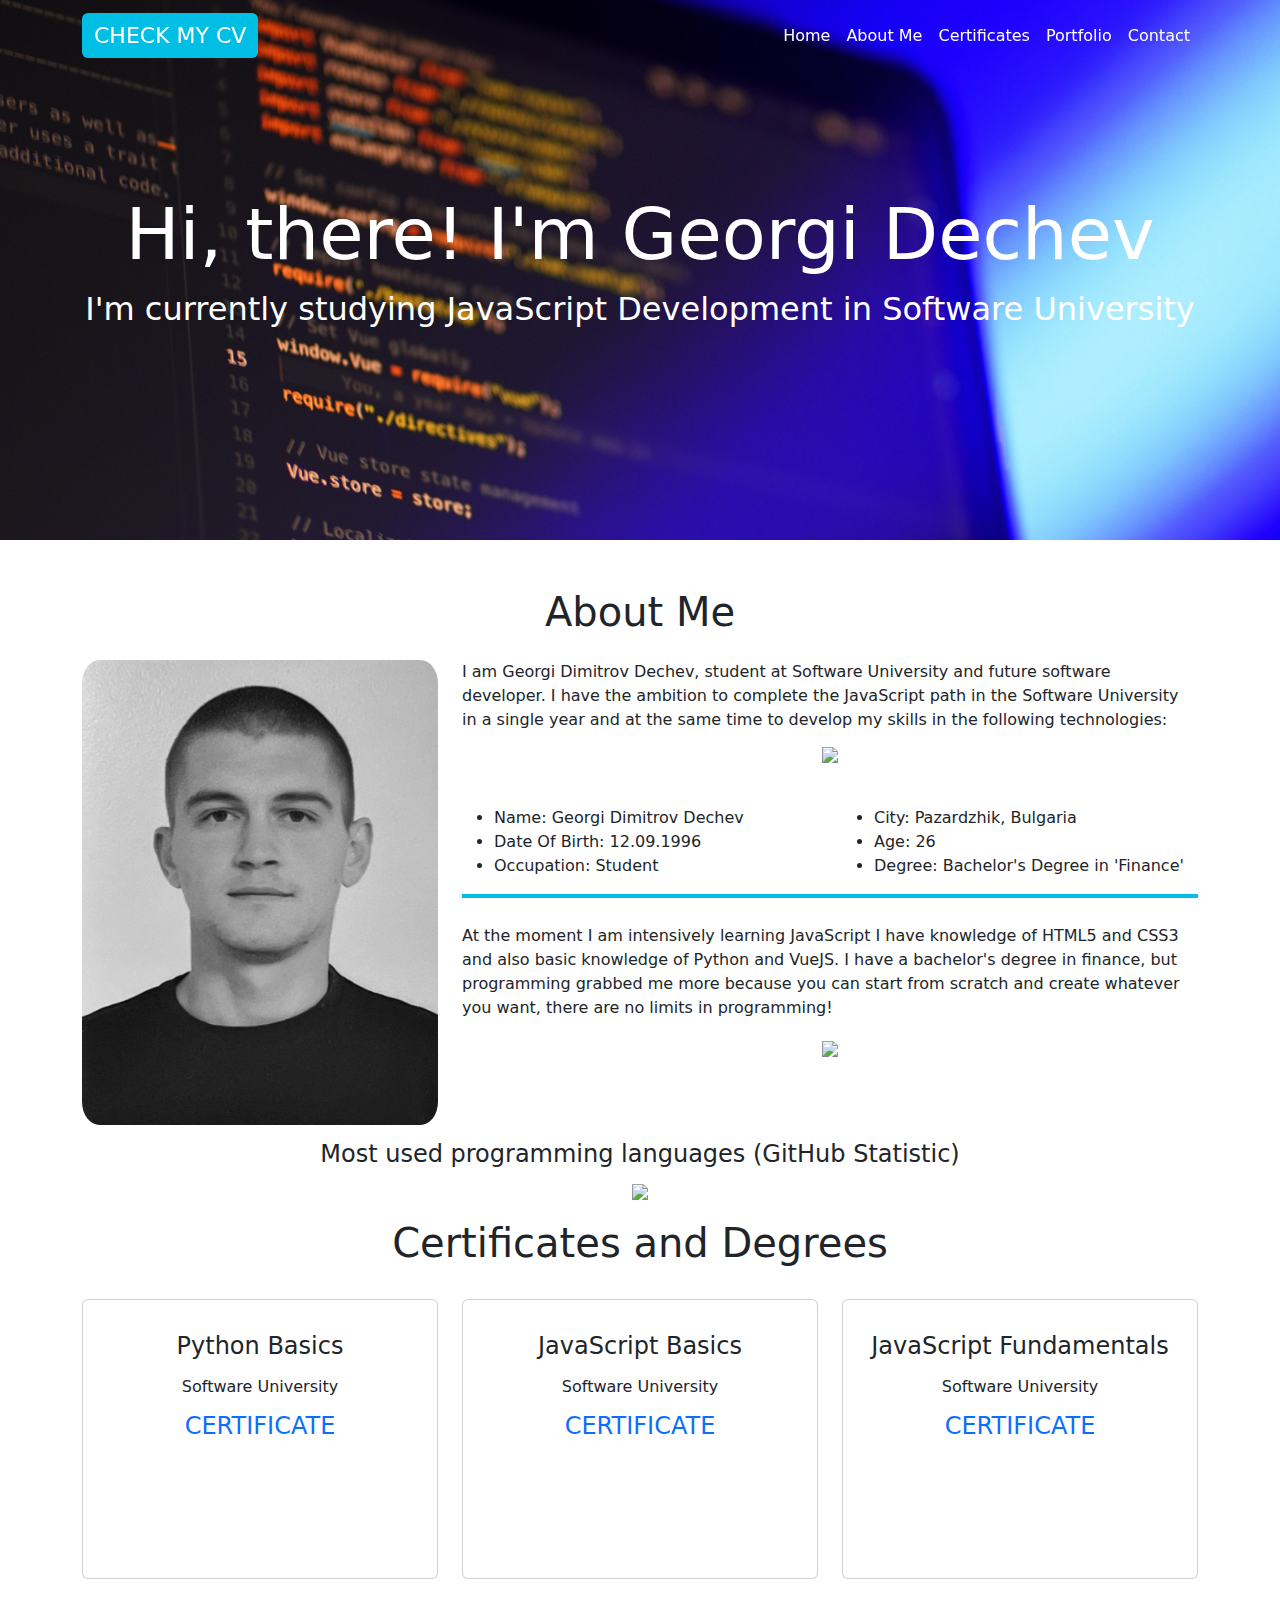
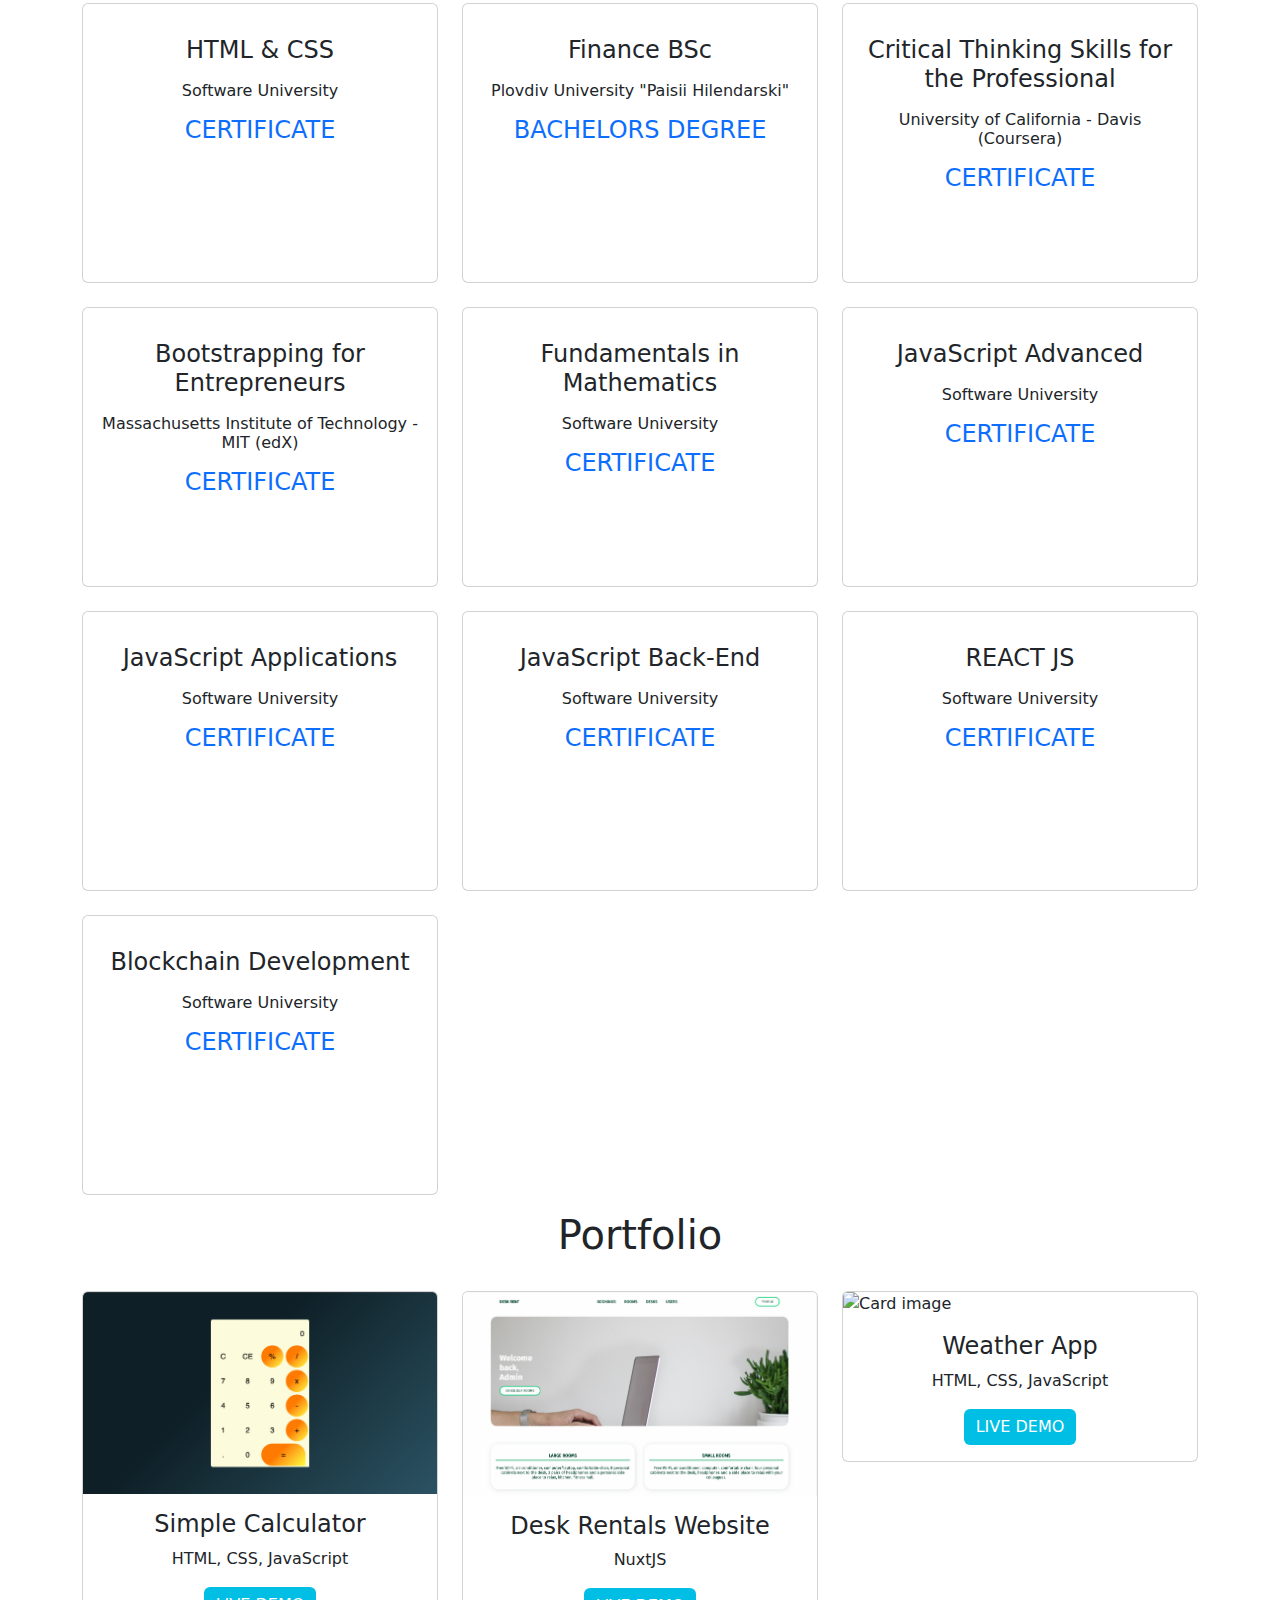
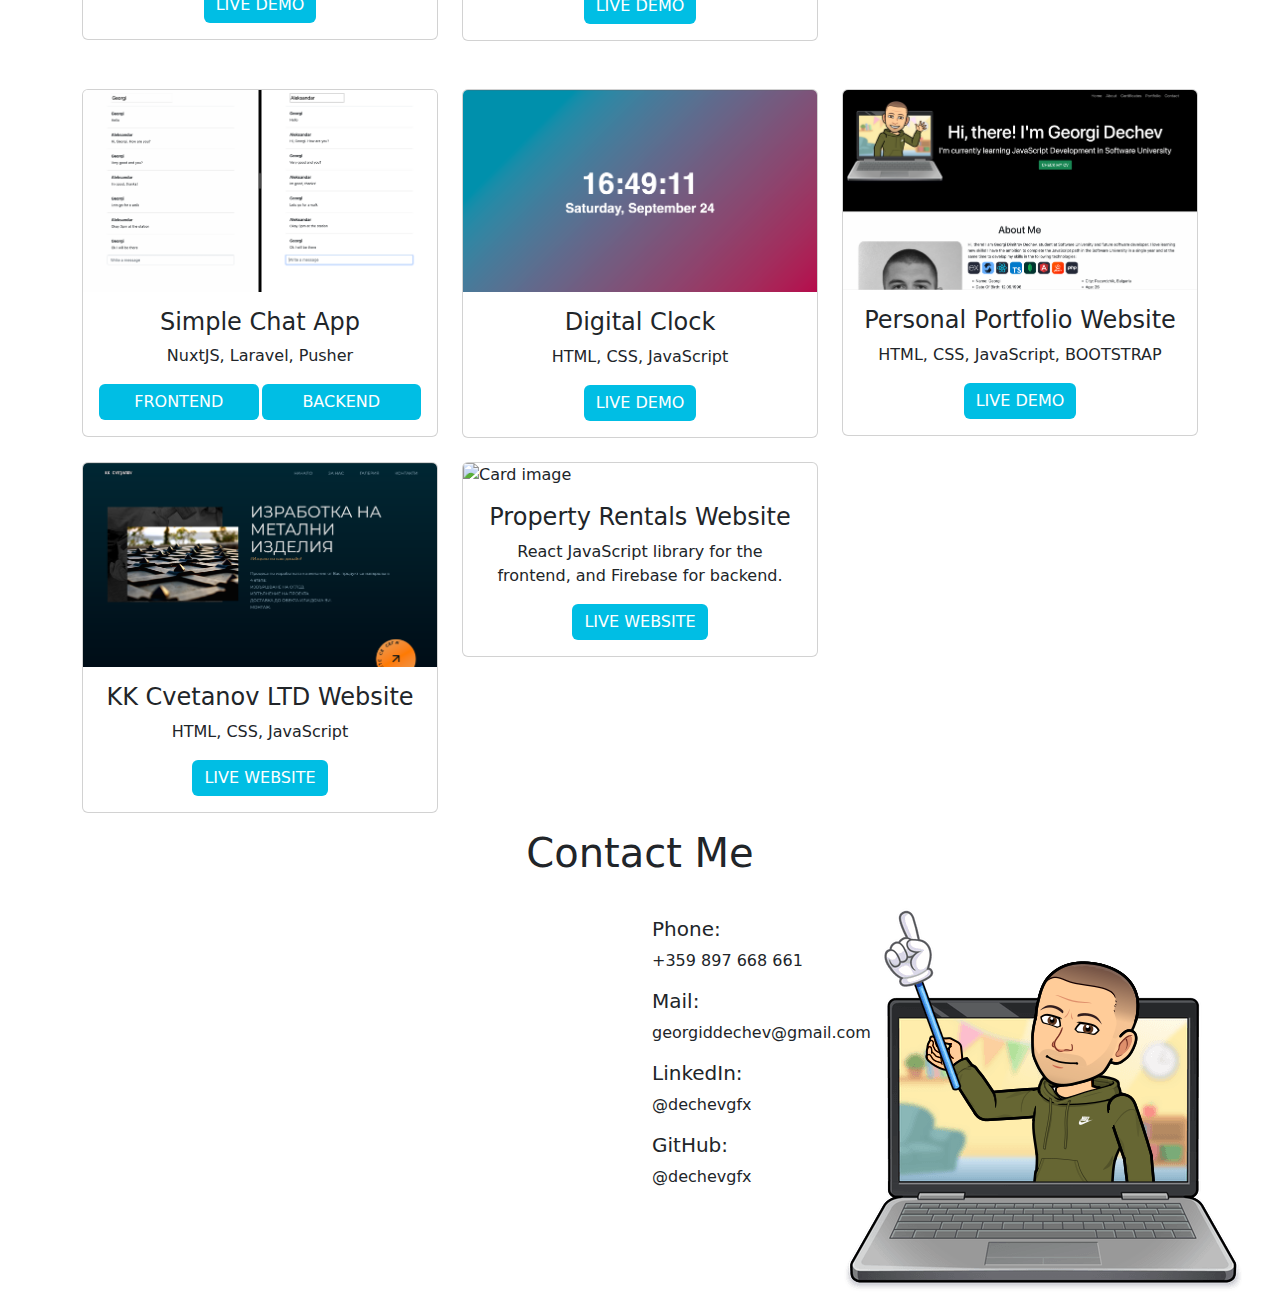
==== index.html @ 854077be "update" ====
<!DOCTYPE html>
<html lang="en">

<head>
    <title>Portfolio Website-Georgi Dechev</title>
    <meta charset="utf-8">
    <meta name="viewport" content="width=device-width, initial-scale=1">
    <!-- linking css file -->
    <link rel="stylesheet" href="style.css">
    <!-- bootstrap CDN -->
    <link href="https://cdn.jsdelivr.net/npm/bootstrap@5.1.3/dist/css/bootstrap.min.css" rel="stylesheet">
    <script src="https://cdn.jsdelivr.net/npm/bootstrap@5.1.3/dist/js/bootstrap.bundle.min.js"></script>
    <!-- font awesome -->
    <script src="https://kit.fontawesome.com/31149d48b0.js" crossorigin="anonymous"></script>
    <link rel="preconnect" href="https://fonts.googleapis.com">
    <link rel="preconnect" href="https://fonts.gstatic.com" crossorigin>
    <link
        href="https://fonts.googleapis.com/css2?family=Fira+Sans:ital,wght@0,100;0,200;0,300;0,400;0,500;0,600;0,700;1,100;1,200;1,300;1,400;1,500;1,600&display=swap"
        rel="stylesheet">
</head>

<body>
    <!-- navbar -->
    <nav class="navbar navbar-expand-lg fixed-top navbar-dark black navbarScroll">
        <div class="container">
            <a class="navbar-brand" href="./resume/index.html">
                <button class="btn btn-success">
                    <div class="unset-white cv-btn"> CHECK MY CV </div>
                </button>

            </a>
            <button class="navbar-toggler" type="button" data-bs-toggle="collapse"
                data-bs-target="#navbarSupportedContent" aria-controls="navbarSupportedContent" aria-expanded="false"
                aria-label="Toggle navigation">
                <span class="navbar-toggler-icon"></span>
            </button>
            <div class="collapse navbar-collapse" id="navbarSupportedContent">
                <ul class="navbar-nav ms-auto ">
                    <li class="nav-item">

                    </li>
                    <li class="nav-item active">
                        <a class="nav-link" href="#home">Home</a>
                    </li>
                    <li class="nav-item">
                        <a class="nav-link" href="#about">About Me</a>
                    </li>
                    <li class="nav-item">
                        <a class="nav-link" href="#certificates">Certificates</a>
                    </li>
                    <li class="nav-item">
                        <a class="nav-link" href="#portfolio">Portfolio</a>
                    </li>
                    <li class="nav-item">
                        <a class="nav-link" href="#contact">Contact</a>
                    </li>
                </ul>

            </div>
        </div>
    </nav>
    <!-- main banner -->
    <!-- https://europa.eu/europass/eportfolio/api/eprofile/shared-profile/2783ec2b-45a4-436e-8266-ad82834b2430?view=html -->

    <section class="bgimage" id="home">
        <div class="container-fluid">
            <div class="row">
                <div class="col-lg-12 col-md-12 col-sm-12 col-xs-12 hero-text">
                    <h2 class="hero_title">Hi, there! I'm Georgi Dechev</h2>
                    <p class="hero_desc"> I'm currently studying JavaScript Development in Software University</p>
                    <!-- <a href="./resume/index.html">
                        <button class="btn btn-success">
                            <div class="unset-white cv-btn"> CV </div>
                        </button>

                    </a> -->

                </div>
            </div>
            <!-- <img class="hide-emojis" src="./images/emoji/IMG_0253.PNG" alt=""> -->
        </div>
    </section>

    <!-- about section-->
    <section id="about">
        <div class="container mt-4 pt-4">
            <h1 class="text-center">About Me</h1>
            <div class="row mt-4">
                <div class="col-lg-4">
                    <img src="images/about.jpeg" class="imageAboutPage" alt="">
                </div>

                <div class="col-lg-8">
                    <p style="margin-bottom:10px">I am Georgi Dimitrov Dechev, student at Software University and future
                        software developer.
                        I have the ambition to complete the JavaScript path in the Software University in a single year
                        and at the same time to develop my skills in the following technologies:
                    </p>
                    <div class="text-center">
                        <img
                            src="https://skills.thijs.gg/icons?i=expressjs,solidity,react,typescript,mongodb,angular,jquery,php">
                    </div>
                    <br>
                    <div class="row mt-3">
                        <div class="col-md-6">
                            <ul>
                                <li>Name: Georgi Dimitrov Dechev</li>
                                <li>Date Of Birth: 12.09.1996</li>
                                <li>Occupation: Student</li>

                            </ul>
                        </div>
                        <div class="col-md-6">
                            <ul>
                                <li>City: Pazardzhik, Bulgaria</li>
                                <li>Age: 26</li>
                                <li>Degree: Bachelor's Degree in 'Finance'</li>

                            </ul>
                        </div>
                    </div>
                    <div class="my-per-line"></div>
                    <div class="row mt-3">
                        <p style="margin-top:10px"> At the moment I am intensively learning JavaScript I have knowledge
                            of HTML5 and CSS3 and also basic knowledge of Python and VueJS. I have a bachelor's degree
                            in finance, but programming grabbed me more because you can start from scratch and create
                            whatever you want, there are no limits in programming!</p>

                    </div>
                    <div class="text-center">
                        <img src="https://skills.thijs.gg/icons?i=js,nodejs,html,css,bootstrap,vue,python,laravel">
                    </div>
                </div>
            </div>
            <div class="container">
                <h4 class="text-center">Most used programming languages (GitHub Statistic)</h4>
                <p style="text-align:center; margin-top:10px"><img width=100%
                        src="https://github-readme-stats.vercel.app/api/top-langs/?username=dechevgfx&layout=compact&hide_title=true">
                </p>
            </div>
    </section>





    <!-- certificate section-->
    <section id="certificates">
        <div class="container">
            <h1 class="text-center">Certificates and Degrees</h1>
            <div class="row">
                <div class="col-lg-4 mt-4">
                    <div class="card certificateText">
                        <div class="card-body">
                            <i class='far certificateIcon fa-check-circle'></i>
                            <h4 class="card-title mt-3">Python Basics</h4>
                            <h6 class="card-title mt-3">Software University</h6>
                            <h4 class="card-title mt-3"><a class="unset"
                                    href="https://softuni.bg/Certificates/Details/131212/a431ae73">CERTIFICATE</a></h4>

                        </div>
                    </div>
                </div>

                <div class="col-lg-4 mt-4">
                    <div class="card certificateText">
                        <div class="card-body">
                            <i class='far certificateIcon fa-check-circle'></i>
                            <h4 class="card-title mt-3">JavaScript Basics</h4>
                            <h6 class="card-title mt-3">Software University</h6>
                            <h4 class="card-title mt-3"><a class="unset"
                                    href="https://softuni.bg/certificates/details/128312/77fa4e37">CERTIFICATE</a></h4>
                        </div>
                    </div>
                </div>
                <div class="col-lg-4 mt-4">
                    <div class="card certificateText">
                        <div class="card-body">
                            <i class='far certificateIcon fa-check-circle'></i>
                            <h4 class="card-title mt-3">JavaScript Fundamentals</h4>
                            <h6 class="card-title mt-3">Software University</h6>
                            <h4 class="card-title mt-3"><a class="unset"
                                    href="https://softuni.bg/Certificates/Details/139051/2edbc944">CERTIFICATE</a></h4>

                        </div>
                    </div>
                </div>
            </div>

            <div class="row">
                <div class="col-lg-4 mt-4">
                    <div class="card certificateText">
                        <div class="card-body">
                            <i class='far certificateIcon fa-check-circle'></i>
                            <h4 class="card-title mt-3">HTML & CSS</h4>
                            <h6 class="card-title mt-3">Software University</h6>
                            <h4 class="card-title mt-3"><a class="unset"
                                    href="https://softuni.bg/Certificates/Details/136938/f1ca766a">CERTIFICATE</a></h4>


                        </div>
                    </div>
                </div>

                <div class="col-lg-4 mt-4">
                    <div class="card certificateText">
                        <div class="card-body">
                            <i class='far certificateIcon fa-check-circle'></i>
                            <h4 class="card-title mt-3">Finance BSc</h4>
                            <h6 class="card-title mt-3">Plovdiv University "Paisii Hilendarski"</h6>
                            <h4 class="card-title mt-3"><a class="unset"
                                    href="https://drive.google.com/drive/folders/1bSbZsT4e6mpmyDMeB6Xe-4Kt0m3itne5?usp=sharing">BACHELORS
                                    DEGREE</a></h4>

                        </div>
                    </div>
                </div>
                <div class="col-lg-4 mt-4">
                    <div class="card certificateText">
                        <div class="card-body">
                            <i class="far certificateIcon fa-check-circle"></i>
                            <h4 class="card-title mt-3">Critical Thinking Skills for the Professional</h4>
                            <h6 class="card-title mt-3">University of California - Davis (Coursera)</h6>
                            <h4 class="card-title mt-3"><a class="unset"
                                    href="https://www.coursera.org/account/accomplishments/verify/2MKY9538DTH8">CERTIFICATE</a>
                            </h4>

                        </div>
                    </div>
                </div>
            </div>
            <div class="row">
                <div class="col-lg-4 mt-4">
                    <div class="card certificateText">
                        <div class="card-body">
                            <i class="far certificateIcon fa-check-circle"></i>
                            <h4 class="card-title mt-3">Bootstrapping for Entrepreneurs</h4>
                            <h6 class="card-title mt-3">Massachusetts Institute of Technology - MIT (edX)</h6>
                            <h4 class="card-title mt-3"><a class="unset"
                                    href="https://courses.edx.org/certificates/3f2779e651e84febb37b02164aaf85bc">CERTIFICATE</a>
                            </h4>

                        </div>
                    </div>
                </div>
                <div class="col-lg-4 mt-4">
                    <div class="card certificateText">
                        <div class="card-body">
                            <i class="far certificateIcon fa-check-circle"></i>
                            <h4 class="card-title mt-3">Fundamentals in Mathematics</h4>
                            <h6 class="card-title mt-3">Software University</h6>
                            <h4 class="card-title mt-3"><a class="unset"
                                    href="https://softuni.bg/Certificates/Details/135848/4fbf21b9">CERTIFICATE</a></h4>

                        </div>
                    </div>
                </div>
                <div class="col-lg-4 mt-4">
                    <div class="card certificateText">
                        <div class="card-body">
                            <i class="far certificateIcon fa-check-circle"></i>

                            <h4 class="card-title mt-3">JavaScript Advanced</h4>
                            <h6 class="card-title mt-3">Software University</h6>
                            <h4 class="card-title mt-3"><a class="unset" href="https://softuni.bg/Certificates/Details/145420/a915ea5f">CERTIFICATE</a></h4>

                        </div>
                    </div>
                </div>
                <div class="col-lg-4 mt-4">
                    <div class="card certificateText">
                        <div class="card-body">
                            <i class="far certificateIcon fa-check-circle"></i>

                            <h4 class="card-title mt-3">JavaScript Applications</h4>
                            <h6 class="card-title mt-3">Software University</h6>
                            <h4 class="card-title mt-3"><a class="unset" href="https://softuni.bg/Certificates/Details/149824/6469df06">CERTIFICATE</a></h4>

                        </div>
                    </div>
                </div>
                
                <div class="col-lg-4 mt-4">
                    <div class="card certificateText">
                        <div class="card-body">
                            <i class="far certificateIcon fa-check-circle"></i>

                            <h4 class="card-title mt-3">JavaScript Back-End</h4>
                            <h6 class="card-title mt-3">Software University</h6>
                            <h4 class="card-title mt-3"><a class="unset" href="https://softuni.bg/certificates/details/162805/d7141e4a">CERTIFICATE</a></h4>

                        </div>
                    </div>
                </div>
                
                <div class="col-lg-4 mt-4">
                    <div class="card certificateText">
                        <div class="card-body">
                            <i class="far certificateIcon fa-check-circle"></i>

                            <h4 class="card-title mt-3">REACT JS</h4>
                            <h6 class="card-title mt-3">Software University</h6>
                            <h4 class="card-title mt-3"><a class="unset" href="https://softuni.bg/certificates/details/168470/f49eabbc">CERTIFICATE</a></h4>

                        </div>
                    </div>
                </div>

                <div class="col-lg-4 mt-4">
                    <div class="card certificateText">
                        <div class="card-body">
                            <i class="far certificateIcon fa-check-circle"></i>

                            <h4 class="card-title mt-3">Blockchain Development</h4>
                            <h6 class="card-title mt-3">Software University</h6>
                            <h4 class="card-title mt-3"><a class="unset" href="https://softuni.bg/certificates/details/175290/602ba2a7">CERTIFICATE</a></h4>

                        </div>
                    </div>
                </div>
            </div>

        </div>
    </section>

    <!-- portfolio section-->
    <section id="portfolio">

        <div class="container mt-3">
            <h1 class="text-center">Portfolio</h1>
            <div class="row">
                <div class="col-lg-4 mt-4">
                    <div class="card">
                        <img class="card-img-top" src="images/calculator.png" alt="Card image" style="width:100%">
                        <div class="card-body">
                            <h4 class="card-title">Simple Calculator</h4>
                            <p class="card-text text-center">HTML, CSS, JavaScript</p>
                            <div class="text-center">
                                <a href="https://dechevgfx.github.io/calculator/" class="btn btn-success">LIVE DEMO</a>

                            </div>
                        </div>
                    </div>
                </div>

                <div class="col-lg-4 mt-4">
                    <div class="card portfolioContent">
                        <img class="card-img-top" src="images/rentals.png" alt="Card image" style="width:100%">
                        <div class="card-body">
                            <h4 class="card-title">Desk Rentals Website</h4>
                            <p class="card-text text-center">NuxtJS</p>
                            <div class="text-center">
                                <a href="https://dechevgfx.github.io/DeskRentApp/" class="btn btn-success">LIVE DEMO</a>
                            </div>
                        </div>
                    </div>
                </div>

                <div class="col-lg-4 mt-4">
                    <div class="card portfolioContent">
                        <img class="card-img-top" src="images/weather.png" alt="Card image" style="width:100%">
                        <div class="card-body">
                            <h4 class="card-title">Weather App</h4>
                            <p class="card-text text-center">HTML, CSS, JavaScript</p>
                            <div class="text-center">
                                <a href="https://dechevgfx.github.io/weather/" class="btn btn-success">LIVE DEMO</a>
                            </div>
                        </div>
                    </div>
                </div>
            </div>
            <br>
            <div class="row">
                <div class="col-lg-4 mt-4">
                    <div class="card portfolioContent">
                        <img class="card-img-top" src="images/chatApp.png" alt="Card image" style="width:100%">
                        <div class="card-body">
                            <h4 class="card-title">Simple Chat App</h4>
                            <p class="card-text text-center">NuxtJS, Laravel, Pusher</p>
                            <div class="on-line">
                                <a href="https://github.com/dechevgfx/nuxt-simple-chat"
                                    class="btn btn-success">FRONTEND</a>
                                <a href="https://github.com/dechevgfx/laravel-simple-chat"
                                    class="btn btn-success">BACKEND</a>
                            </div>
                        </div>
                    </div>
                </div>

                <div class="col-lg-4 mt-4">
                    <div class="card portfolioContent">
                        <img class="card-img-top" src="images/clock.png" alt="Card image" style="width:100%">
                        <div class="card-body">
                            <h4 class="card-title">Digital Clock</h4>
                            <p class="card-text text-center">HTML, CSS, JavaScript</p>
                            <div class="text-center">
                                <a href="https://dechevgfx.github.io/clock/" class="btn btn-success">LIVE DEMO</a>
                            </div>
                        </div>
                    </div>
                </div>

                <div class="col-lg-4 mt-4">
                    <div class="card portfolioContent">
                        <img class="card-img-top" src="images/portfolio.png" alt="Card image" style="width:100%">
                        <div class="card-body">
                            <h4 class="card-title">Personal Portfolio Website</h4>
                            <p class="card-text text-center">HTML, CSS, JavaScript, BOOTSTRAP</p>
                            <div class="text-center">
                                <a href="https://dechevgfx.github.io/portfolio/" class="btn btn-success">LIVE DEMO</a>
                            </div>
                        </div>
                    </div>
                </div>
                <div class="col-lg-4 mt-4">
                    <div class="card portfolioContent">
                        <img class="card-img-top" src="images/kkcvetanov.png" alt="Card image"
                            style="width:100%">
                        <div class="card-body">
                            <h4 class="card-title text-center">KK Cvetanov LTD Website</h4>
                            <p class="card-text text-center">HTML, CSS, JavaScript</p>
                            <div class="text-center">
                                <a href="https://kkcvetanov-metal.com"
                                    class="btn btn-success">LIVE WEBSITE</a>
                            </div>
                        </div>
                    </div>
                </div>
                <!--  -->
                <div class="col-lg-4 mt-4">
                    <div class="card portfolioContent">
                        <img class="card-img-top" src="images/reactjs-properties.png" alt="Card image"
                            style="width:100%">
                        <div class="card-body">
                            <h4 class="card-title text-center">Property Rentals Website</h4>
                            <p class="card-text text-center">React JavaScript library for the frontend, and Firebase for backend.</p>
                            <div class="text-center">
                                <a href="https://react-properties.vercel.app/"
                                    class="btn btn-success">LIVE WEBSITE</a>
                            </div>
                        </div>
                    </div>
                </div>
                <!--  -->
            </div>
    </section>

    <!-- contact section-->
    <section id="contact">
        <div class="container mt-3 contactContent">
            <h1 class="text-center">Contact Me</h1>

            <div class="row mt-4">
                <div class="col-lg-6">
                    <!-- to edit google map goto https://www.embed-map.com type your location, generate html code and copy the html  -->
                    <div style="text-decoration:none; overflow:hidden;max-width:100%;width:700px;height:300px;">
                        <div id="my-map-canvas" style="height:100%; width:100%;max-width:100%;"><iframe
                                style="height:100%;width:100%;border:0;" frameborder="0"
                                src="https://www.google.com/maps/embed/v1/place?q=Pazardzhik,+Bulgaria&key=AIzaSyBFw0Qbyq9zTFTd-tUY6dZWTgaQzuU17R8"></iframe>
                        </div><a class="code-for-google-map" href="https://www.bootstrapskins.com/themes"
                            id="authorize-map-data">premium bootstrap themes</a>
                        <style>
                            #my-map-canvas img {
                                max-width: none !important;
                                background: none !important;
                                font-size: inherit;
                                font-weight: inherit;
                            }
                        </style>
                    </div>
                </div>

                <div class="col-lg-6">
                    <!-- form fields -->
                    <p>
                    <h5>Phone:</h5> +359 897 668 661</p>
                    <p>
                    <h5>Mail:</h5> georgiddechev@gmail.com</p>
                    <p>
                    <h5>LinkedIn:</h5> @dechevgfx</p>
                    <p>
                    <h5>GitHub:</h5> @dechevgfx</p>
                </div>
                <div class="abs hide-emojis">
                    <img src="./images/emoji/IMG_0254.PNG" alt="">
                </div>
            </div>
        </div>
    </section>
    <!-- footer section-->
    <footer id="footer">
        <div class="container-fluid">
            <!-- social media icons -->
            <div class="social-icons mt-4">
                <a href="https://www.linkedin.com/in/dechevgfx" target="_blank"><i class="fab fa-linkedin"></i></a>
                <a href="https://www.github.com/dechevgfx" target="_blank"><i class="fab fa-github"></i></a>
            </div>
        </div>
    </footer>

    <!-- load javascript after loading all html content -->
    <script src="script/script.js"></script>

</body>

</html>
---- style.css ----
/* display background color black on navbar scroll */
.navbarScroll.navbarDark {
    background-color: black;
}

.navbar-dark .navbar-nav .nav-link {
    color: white !important;
}
.btn {
    background-color: #00bee4 !important;
    border: black 3px !important;
}
#about > div > div.container > h4{
    margin-top: 15px !important;
}
.card-img-top:hover {
    transform: scale(1.4) !important;
    z-index: 1 !important;
    border-radius: 20px !important;
}
.cv-btn{
    width: 100%;
    font-size: 22px;
}
/* hero background image */
.bgimage {
    height: 60vh;
    background: url(./images/background2.jpg);
    background-size: cover;
    position: relative;
}
/* text css above hero image*/
.hero_title {
    font-size: 4.5rem;
}
.hero_desc {
    font-size: 2rem;
}
.hero-text {
    text-align: center;
    position: absolute;
    top: 50%;
    left: 50%;
    transform: translate(-50%, -50%);
    color: white;
}

/* spacing on all sections */
/* #about, #certificates, #portfolio, #contact {
    margin-top: 4rem;
    padding-top: 4rem;
} */
#contact {
    padding-bottom: 4rem;
}
/* about section image css */
.imageAboutPage {
    width: 100%;
    border-radius: 5%;
}

/* services section css */
.certificateText.card {
    height: 280px;
    cursor: pointer;
}
.certificateIcon {
    font-size: 36px;
    text-align: center;
    width: 100%;
}
.card-title {
    text-align: center;
}
.unset {
    text-decoration: none;
}
.unset-white {
    text-decoration: none;
    color: white;
}
.unset-white a:hover {
    text-decoration: none;
    color: white;
}
.on-line {
    display: grid;
    grid-template-columns: 1fr 1fr;
    grid-gap: 3px;
}

.card:hover .certificateIcon {
    color: #008000;
}
.certificateText:hover {
    border: 1px solid #008000;
}

/* social media icons styling */
.social-icons {
    font-size: 36px;
    cursor: pointer;
}
.fa-linkedin:hover,
.fa-github:hover {
    color: #008000;
    cursor: pointer;
}
.fab {
    color: #000000;
}
.abs {
    position: absolute;
    left: 65%;
}
.my-per-line {
    border: 2px solid #00bee4;
    width: 100%;
}

/* footer styling */
#footer {
    background-color: #abaaaa;
    text-align: center;
}

@media (max-width: 600px) {
    .hero_title {
        font-size: 2.5rem;
    }
    .hero_desc {
        font-size: 1rem;
    }
    .hero-text {
        transform: translate(-50%, -50%);
    }

    .hide-emojis {
        display: none;
    }
}
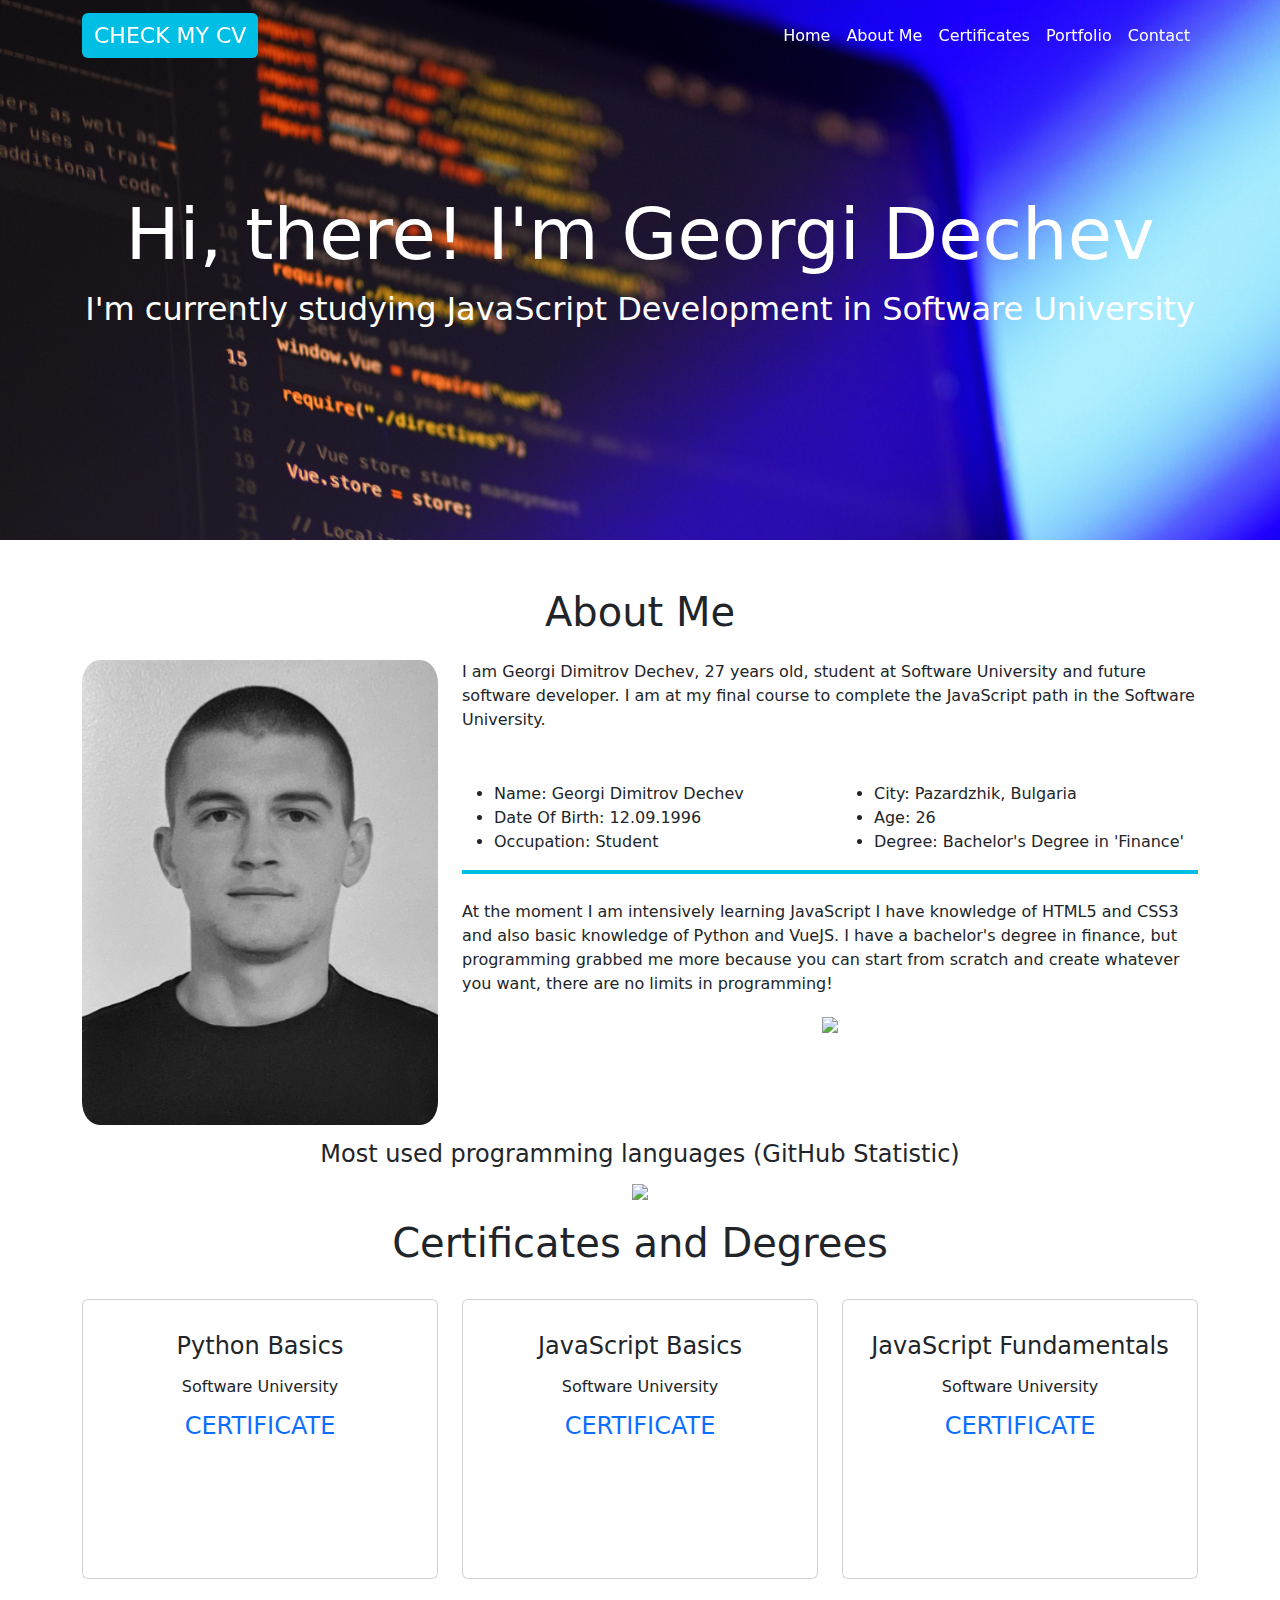
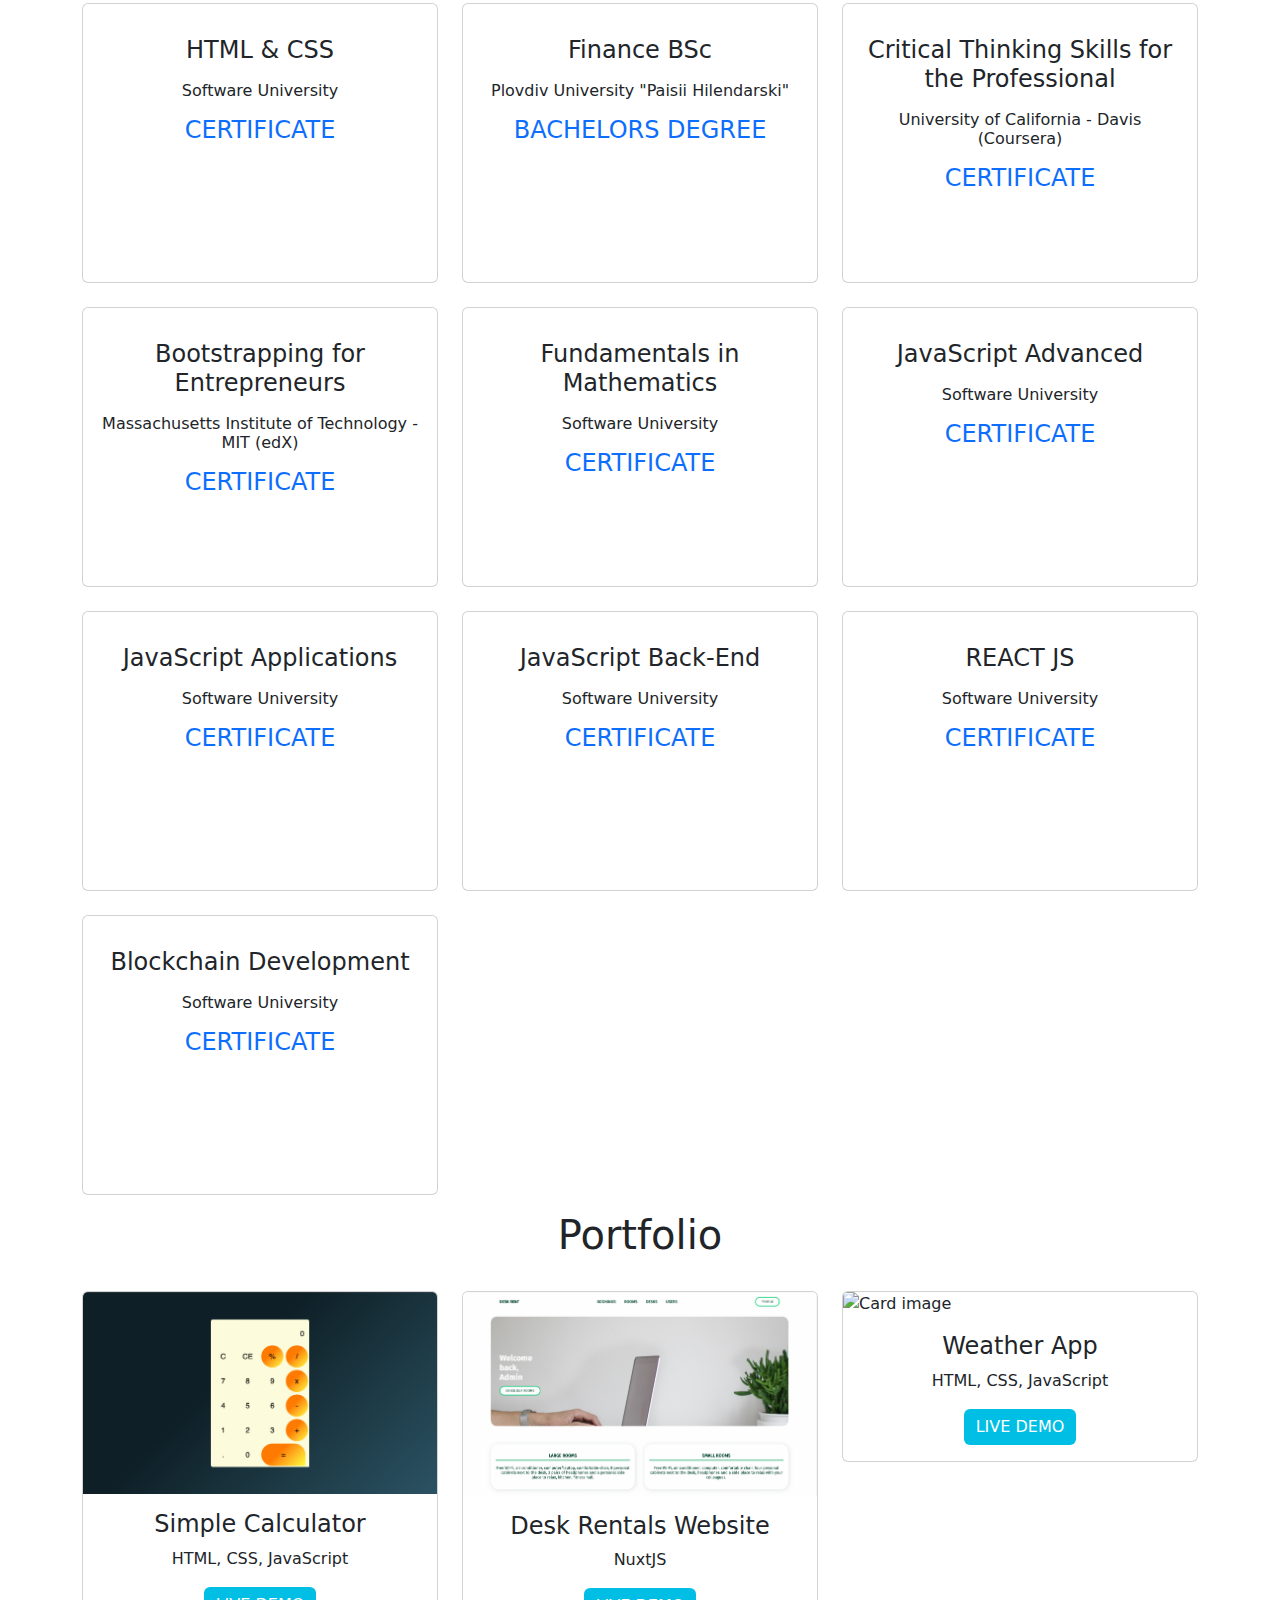
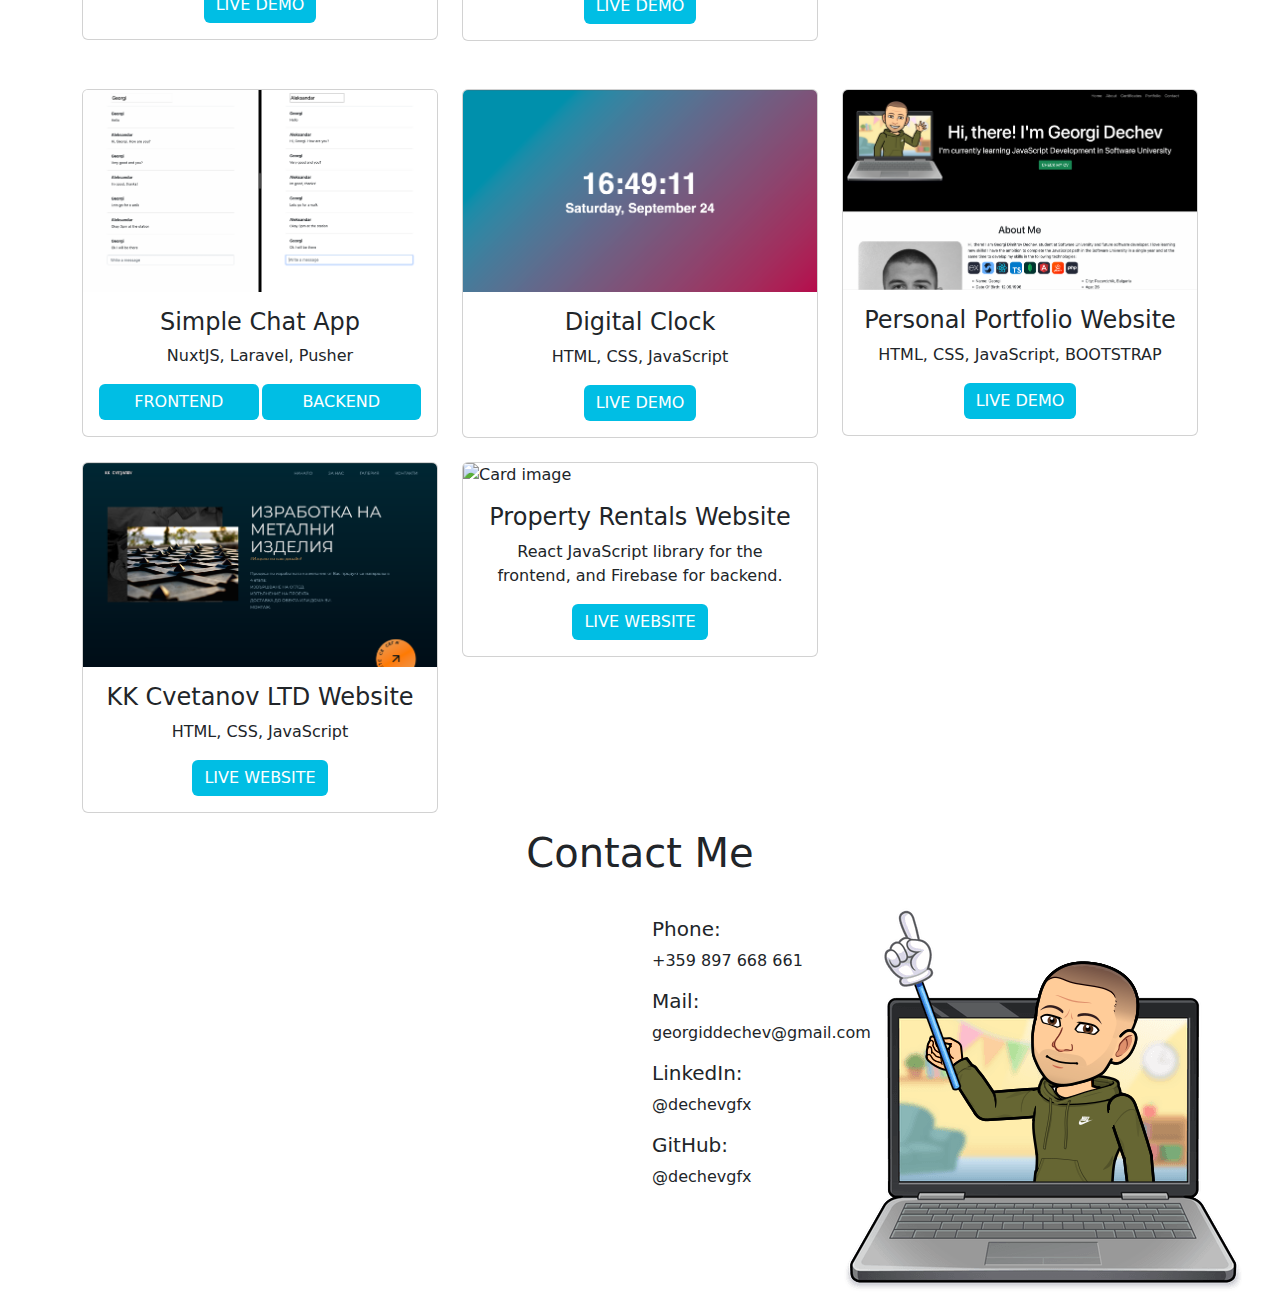
==== commit 8e14ed8c: "update" ====
--- a/index.html
+++ b/index.html
@@ -91,15 +91,9 @@
                 </div>
 
                 <div class="col-lg-8">
-                    <p style="margin-bottom:10px">I am Georgi Dimitrov Dechev, student at Software University and future
+                    <p style="margin-bottom:10px">I am Georgi Dimitrov Dechev, 27 years old, student at Software University and future
                         software developer.
-                        I have the ambition to complete the JavaScript path in the Software University in a single year
-                        and at the same time to develop my skills in the following technologies:
-                    </p>
-                    <div class="text-center">
-                        <img
-                            src="https://skills.thijs.gg/icons?i=expressjs,solidity,react,typescript,mongodb,angular,jquery,php">
-                    </div>
+                        I am at my final course to complete the JavaScript path in the Software University.</p>
                     <br>
                     <div class="row mt-3">
                         <div class="col-md-6">
@@ -128,7 +122,7 @@
 
                     </div>
                     <div class="text-center">
-                        <img src="https://skills.thijs.gg/icons?i=js,nodejs,html,css,bootstrap,vue,python,laravel">
+                        <img src="https://skills.thijs.gg/icons?i=js,nodejs,html,css,bootstrap,vue,python,laravel,expressjs,solidity,react,typescript,angular">
                     </div>
                 </div>
             </div>
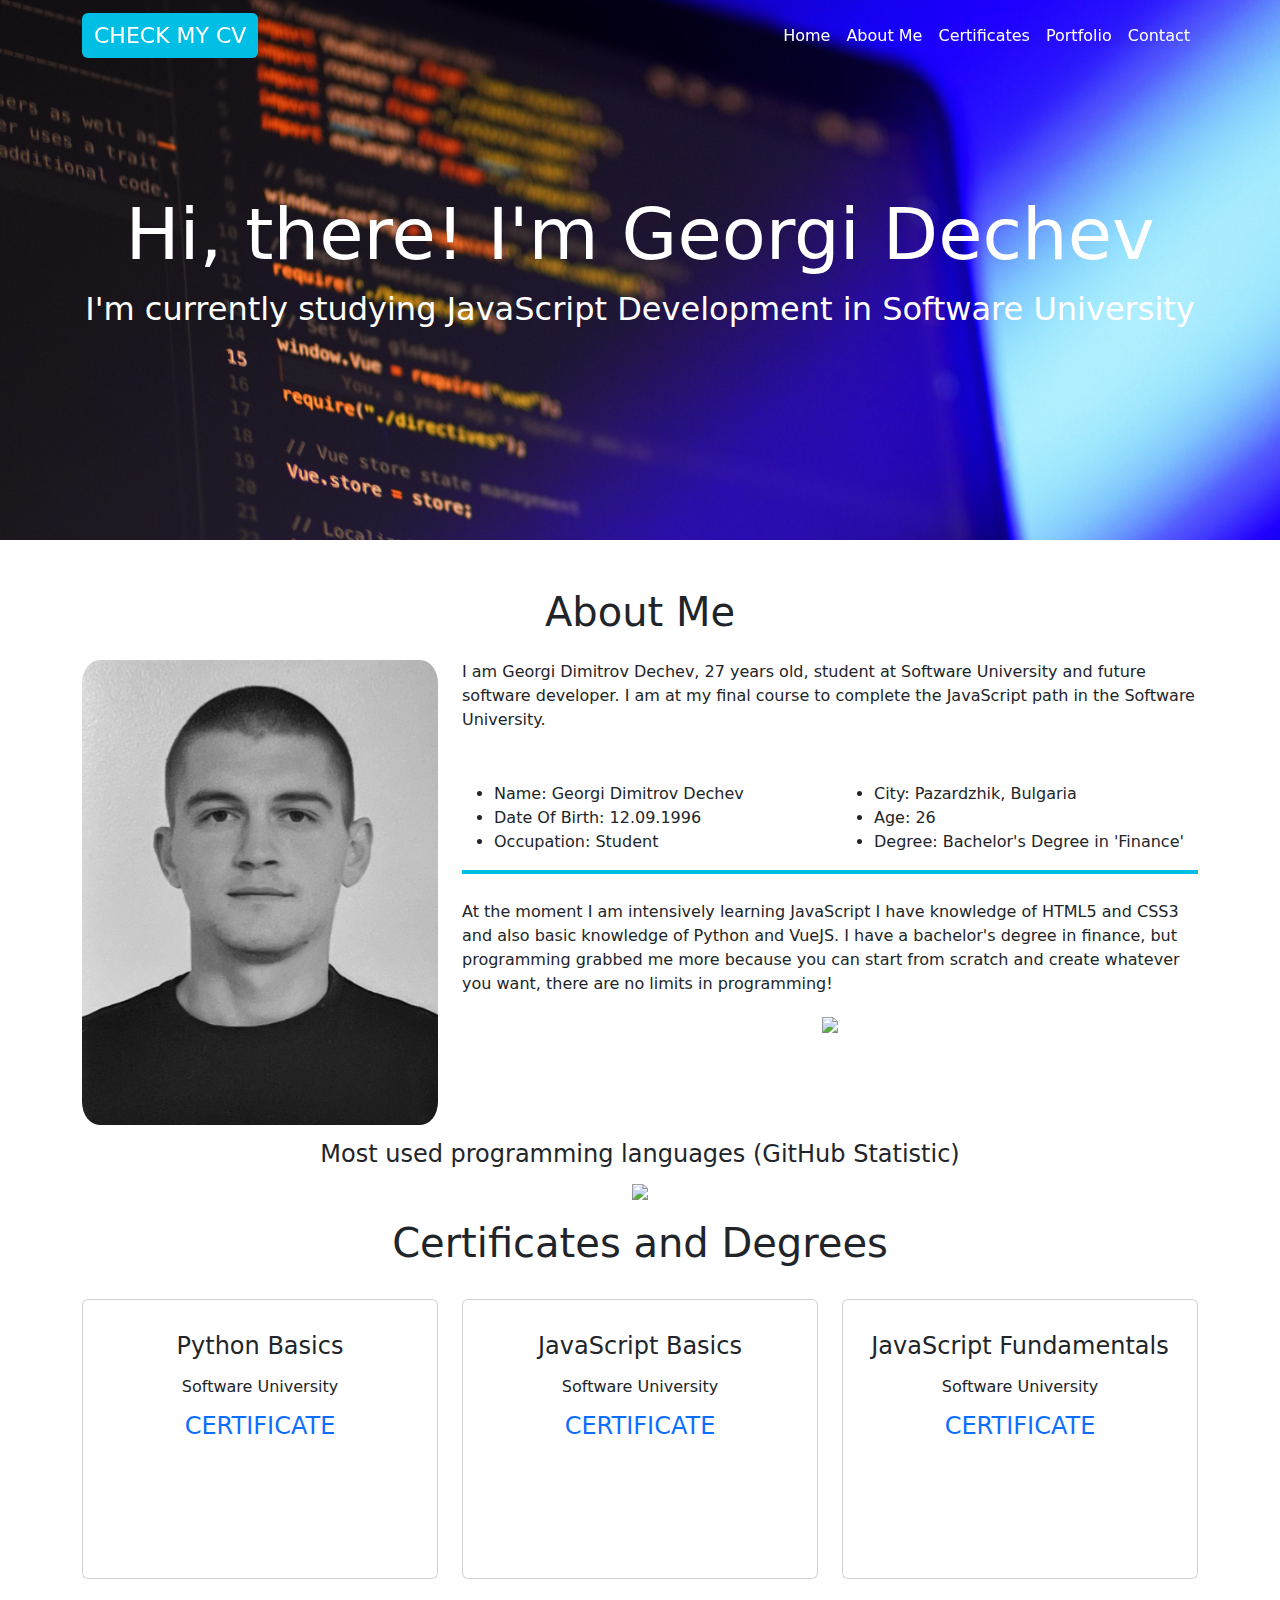
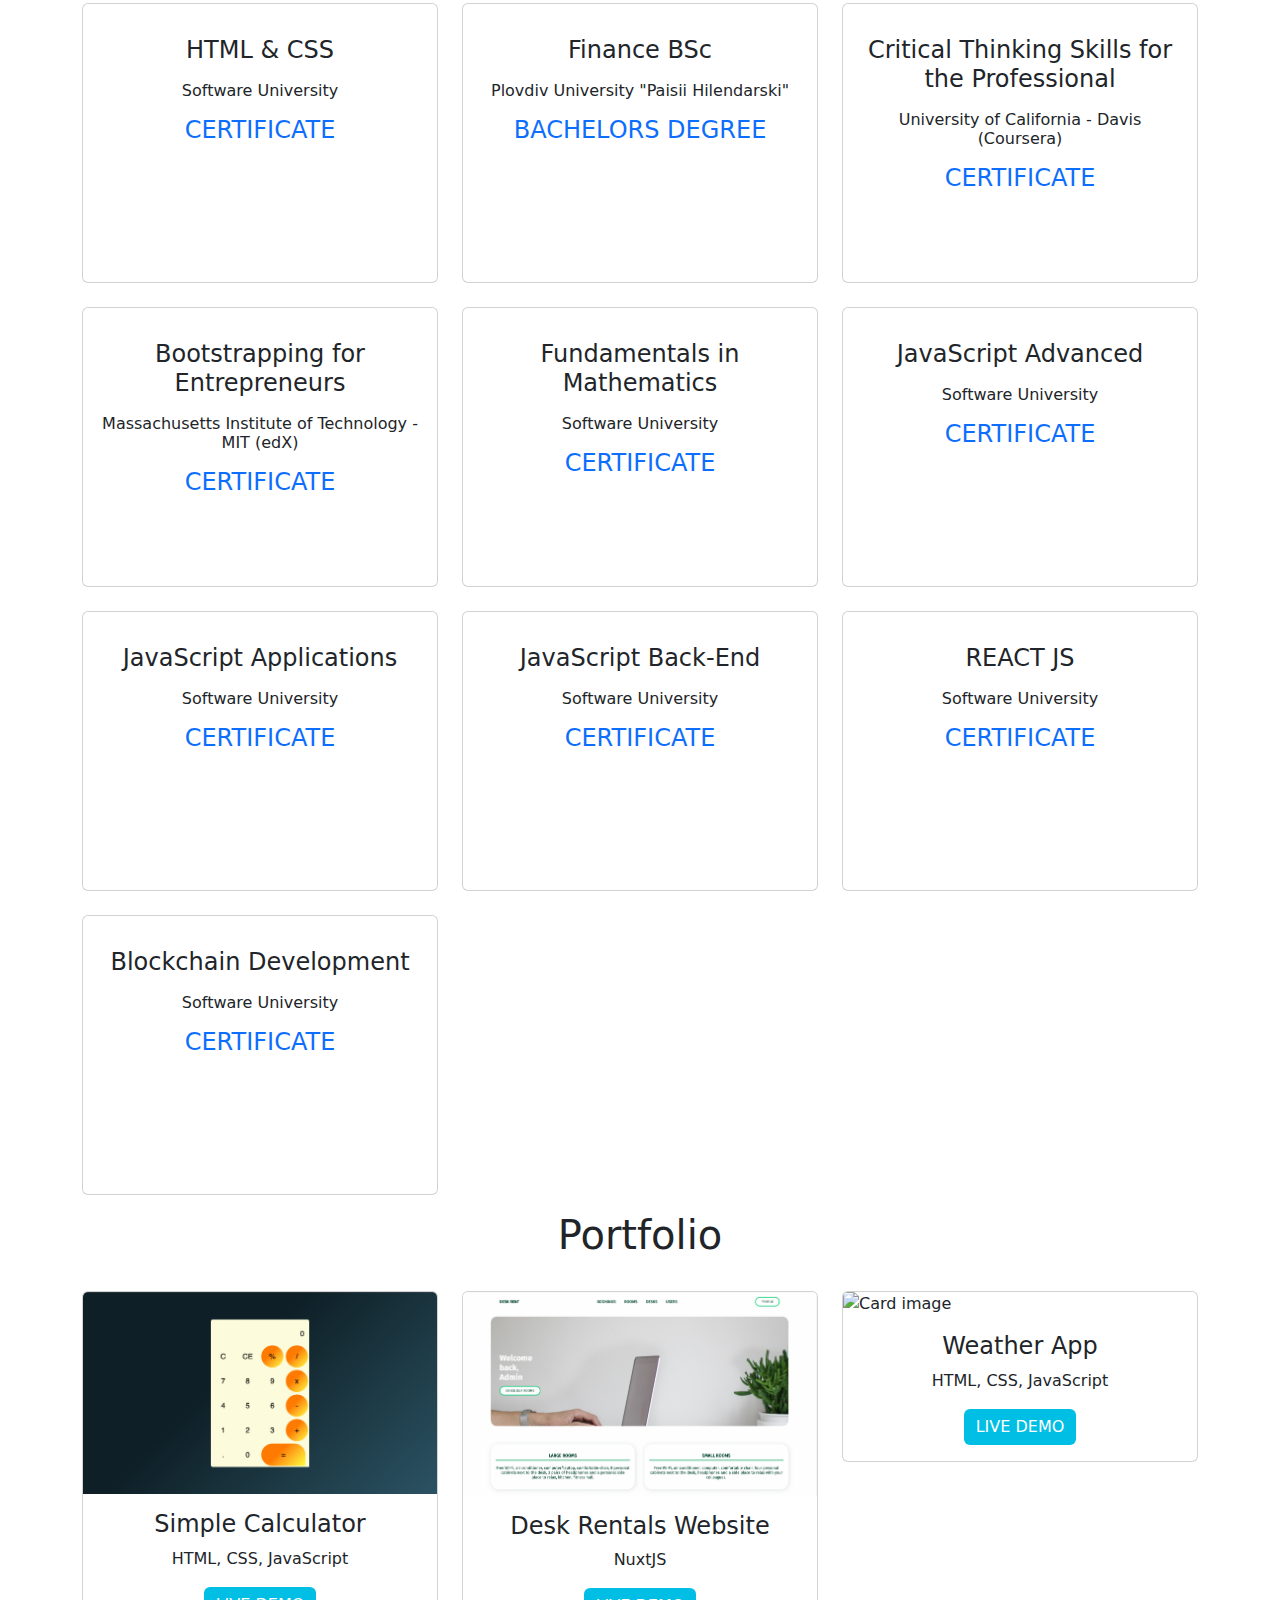
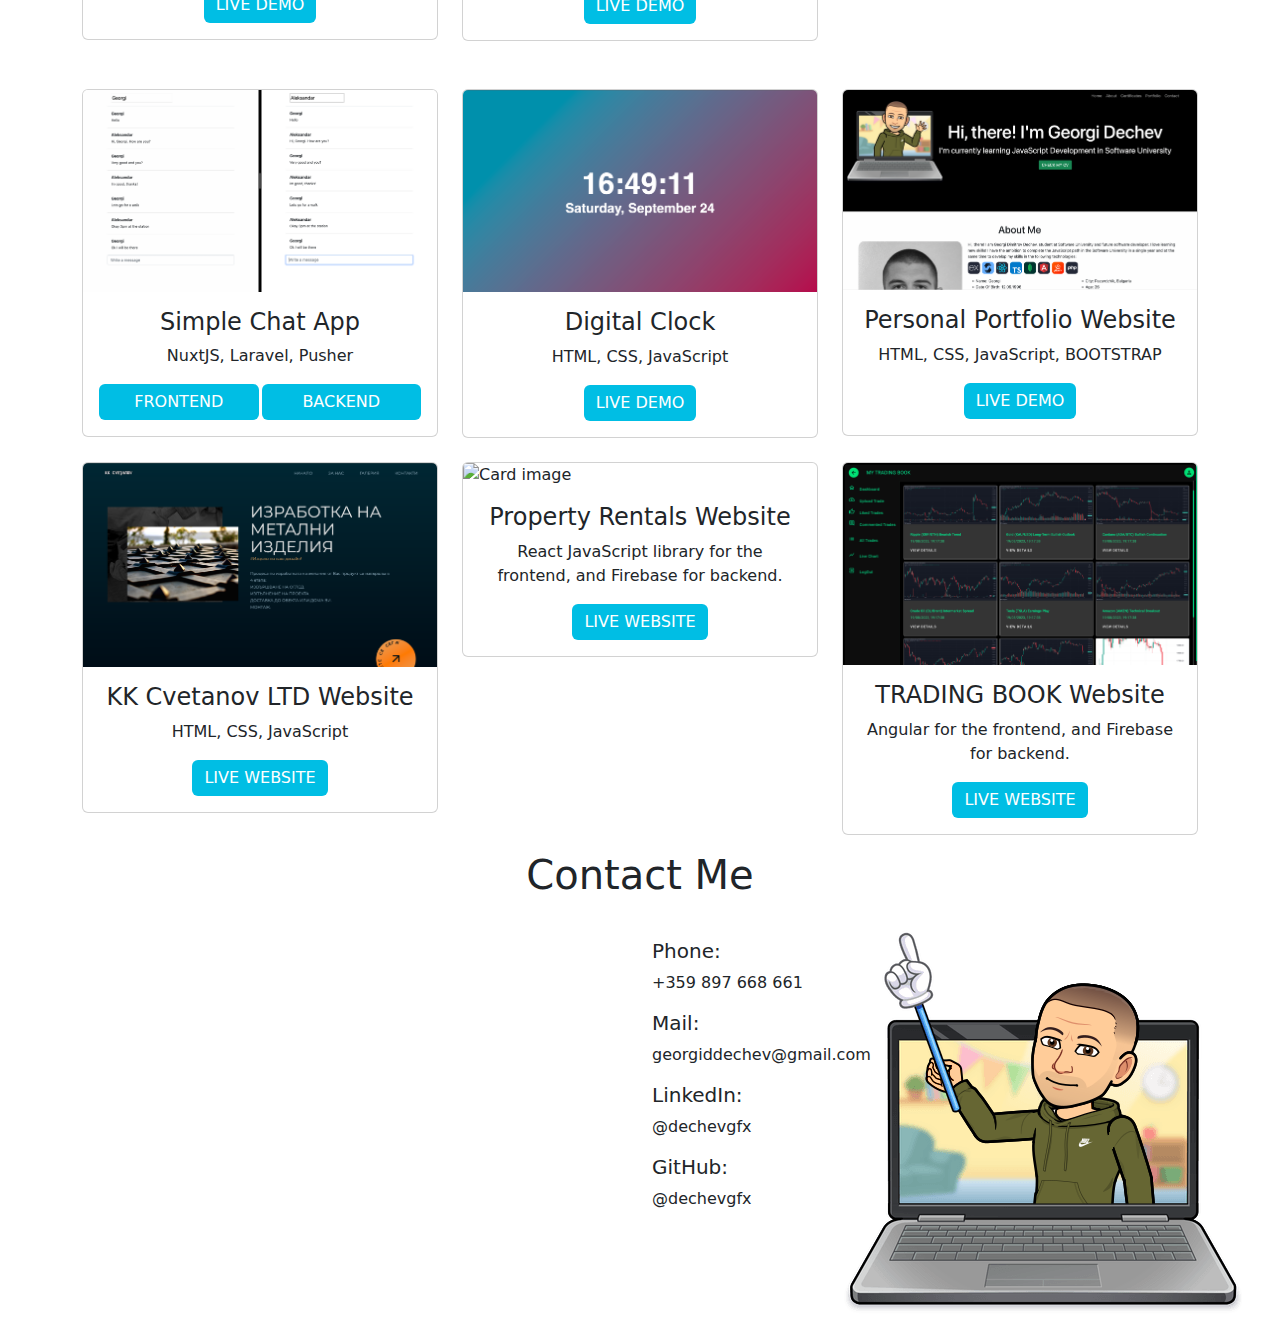
==== commit 87834f4d: "angular project update" ====
--- a/index.html
+++ b/index.html
@@ -436,6 +436,20 @@
                     </div>
                 </div>
                 <!--  -->
+                <div class="col-lg-4 mt-4">
+                    <div class="card portfolioContent">
+                        <img class="card-img-top" src="images/angular-trade.png" alt="Card image"
+                            style="width:100%">
+                        <div class="card-body">
+                            <h4 class="card-title text-center">TRADING BOOK Website</h4>
+                            <p class="card-text text-center">Angular for the frontend, and Firebase for backend.</p>
+                            <div class="text-center">
+                                <a href="https://my-trading-book.vercel.app/"
+                                    class="btn btn-success">LIVE WEBSITE</a>
+                            </div>
+                        </div>
+                    </div>
+                </div>
             </div>
     </section>
 
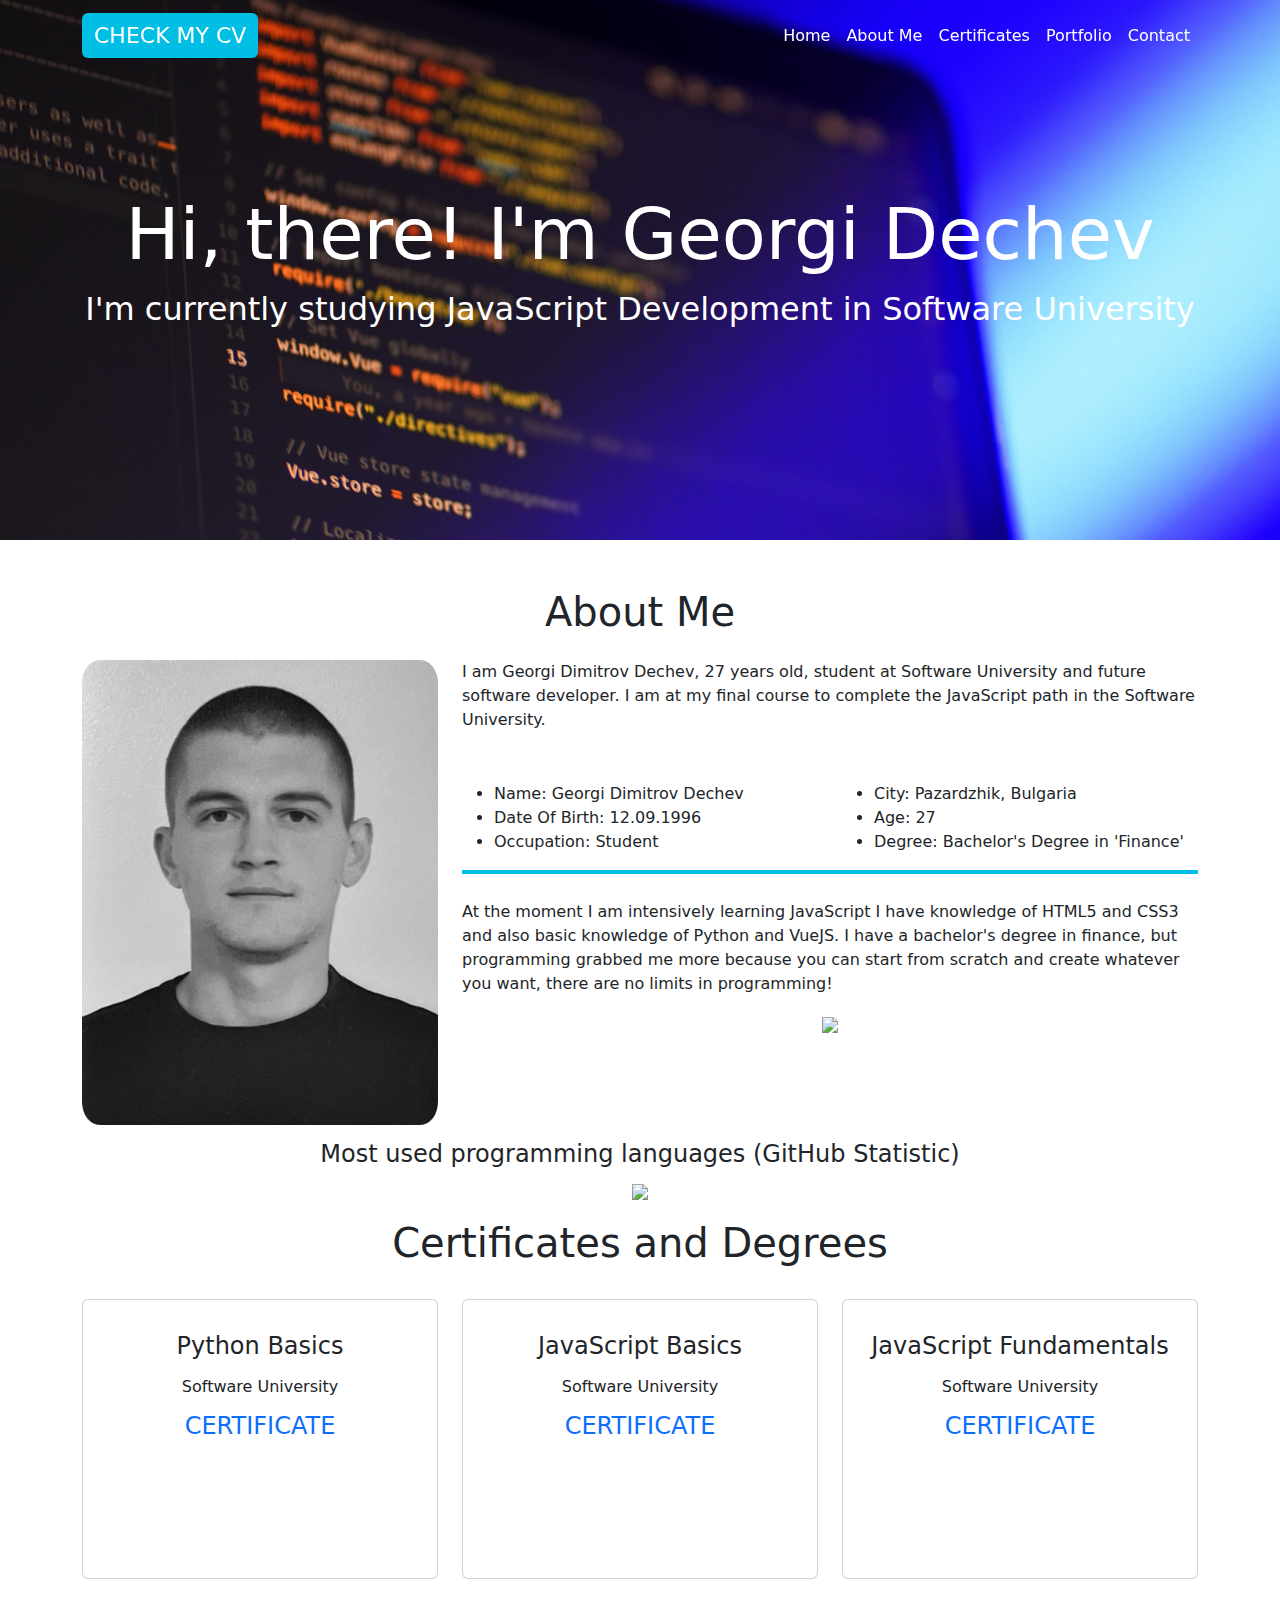
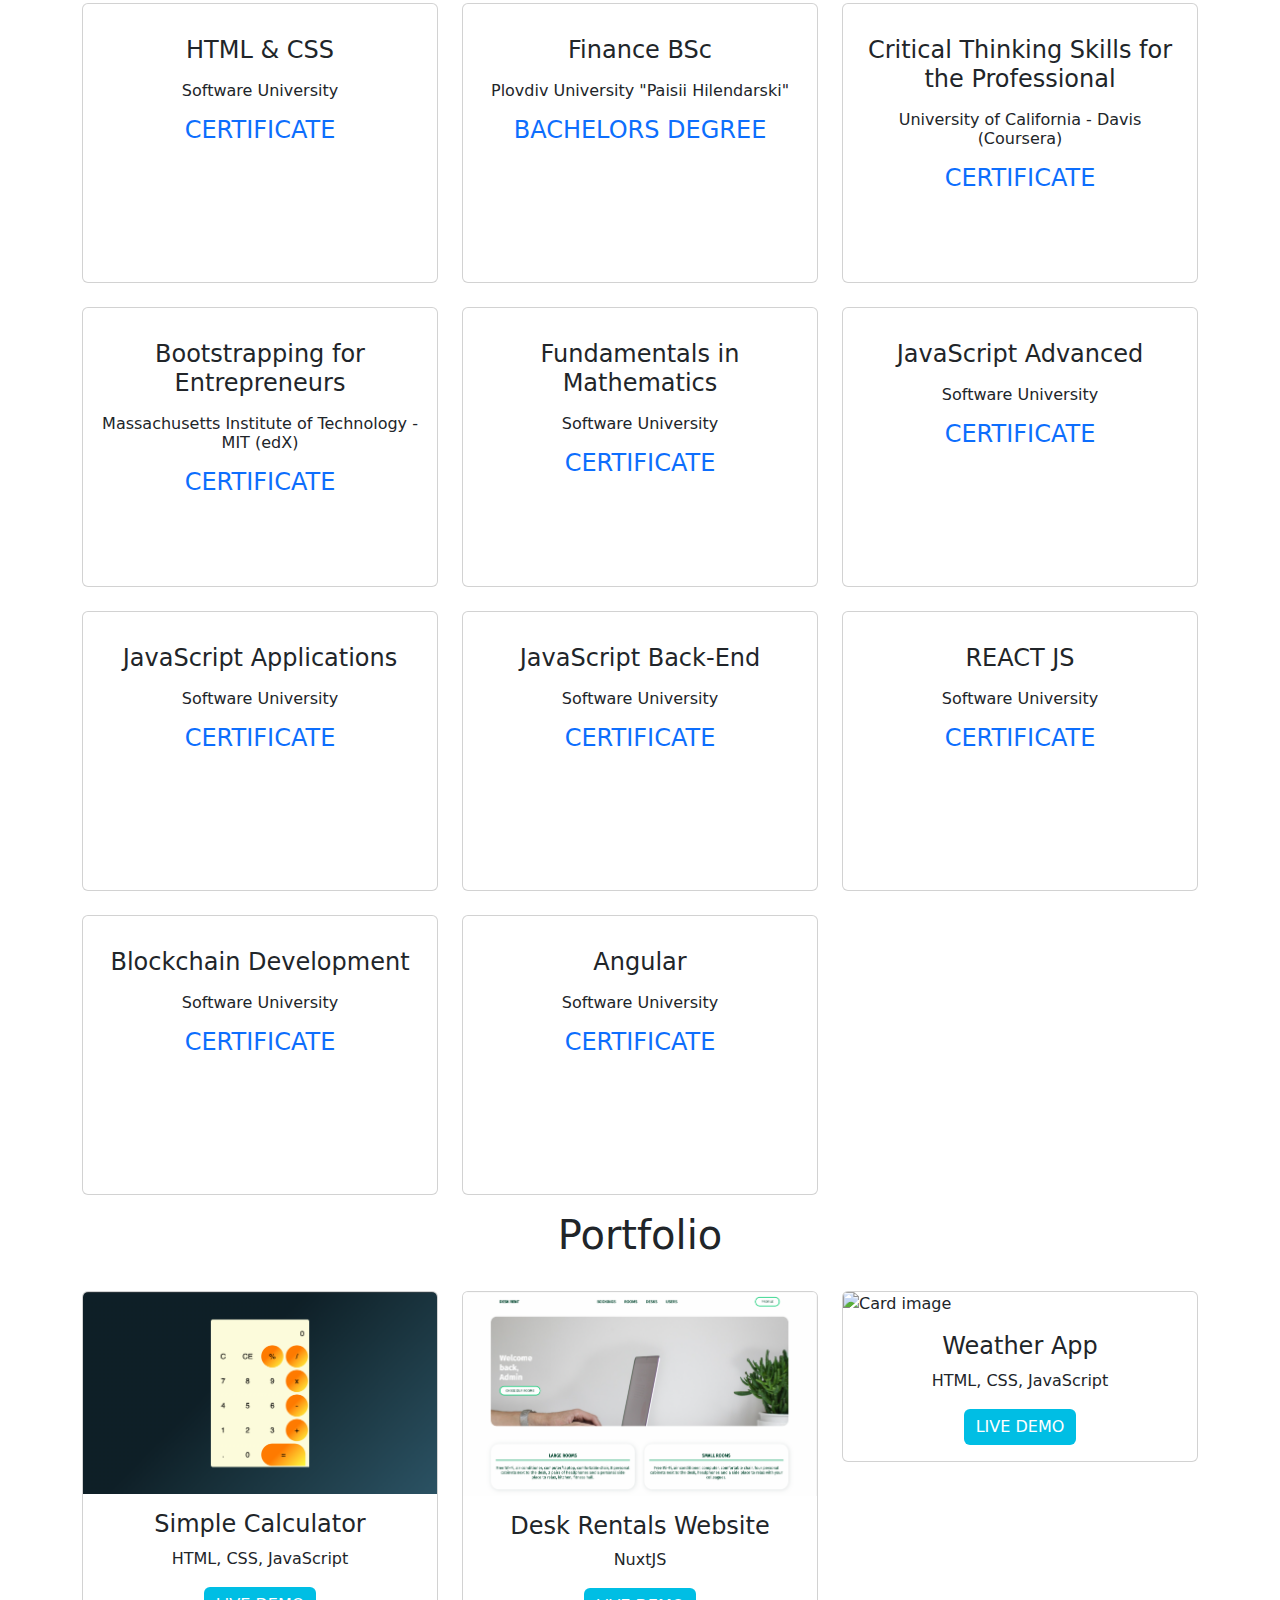
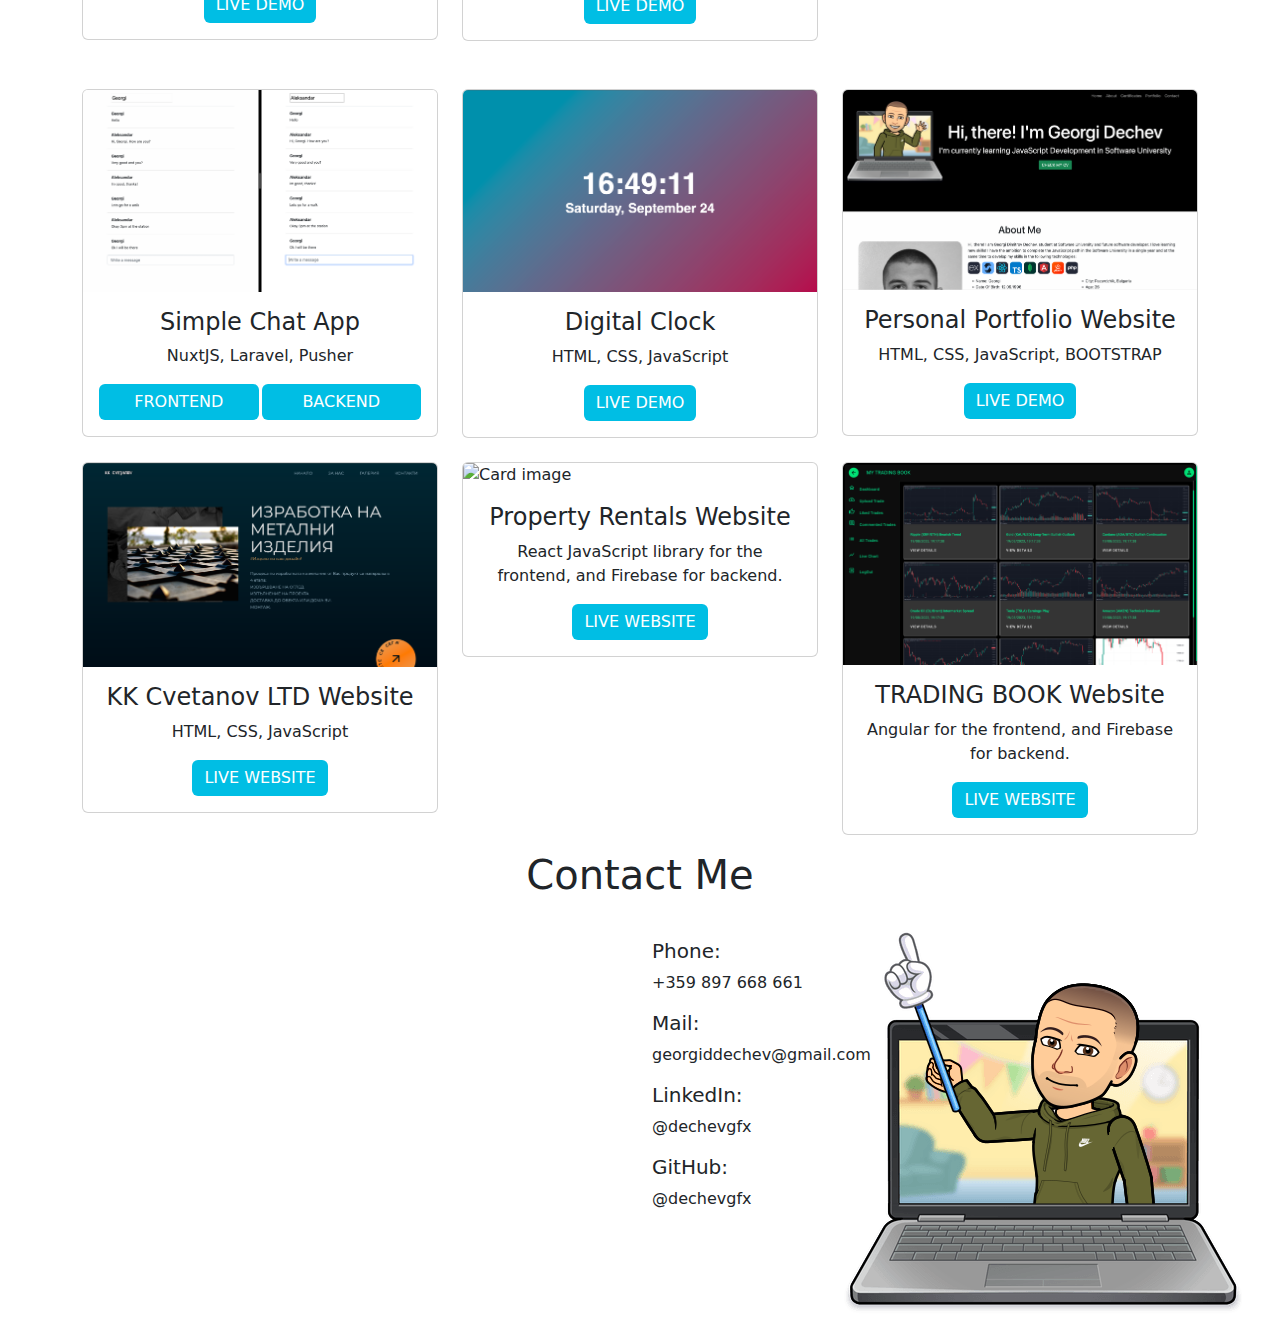
==== commit fe2df6d2: "update Angular course" ====
--- a/index.html
+++ b/index.html
@@ -107,7 +107,7 @@
                         <div class="col-md-6">
                             <ul>
                                 <li>City: Pazardzhik, Bulgaria</li>
-                                <li>Age: 26</li>
+                                <li>Age: 27</li>
                                 <li>Degree: Bachelor's Degree in 'Finance'</li>
 
                             </ul>
@@ -312,6 +312,19 @@
                         </div>
                     </div>
                 </div>
+                <div class="col-lg-4 mt-4">
+                    <div class="card certificateText">
+                        <div class="card-body">
+                            <i class="far certificateIcon fa-check-circle"></i>
+
+                            <h4 class="card-title mt-3">Angular</h4>
+                            <h6 class="card-title mt-3">Software University</h6>
+                            <h4 class="card-title mt-3"><a class="unset" href="https://softuni.bg/certificates/details/184922/aee117bf">CERTIFICATE</a></h4>
+
+                        </div>
+                    </div>
+                </div>
+                
             </div>
 
         </div>
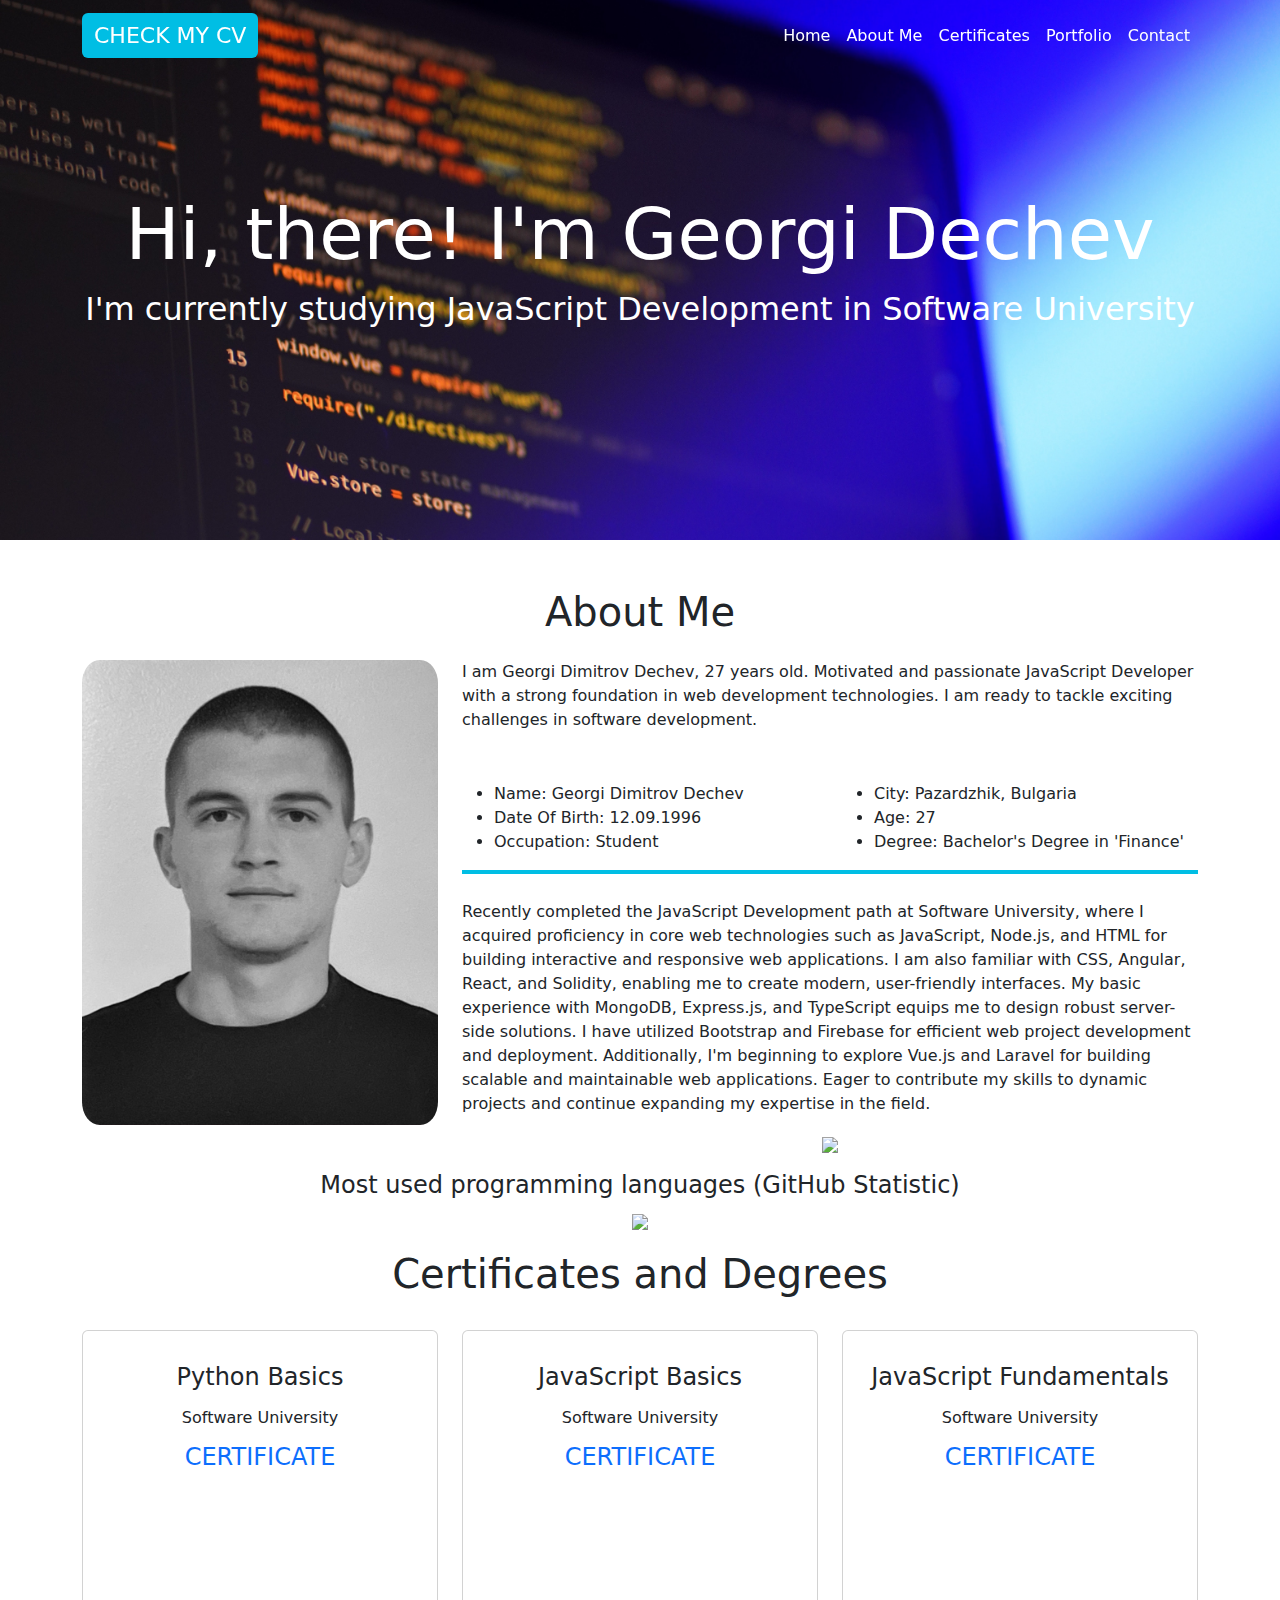
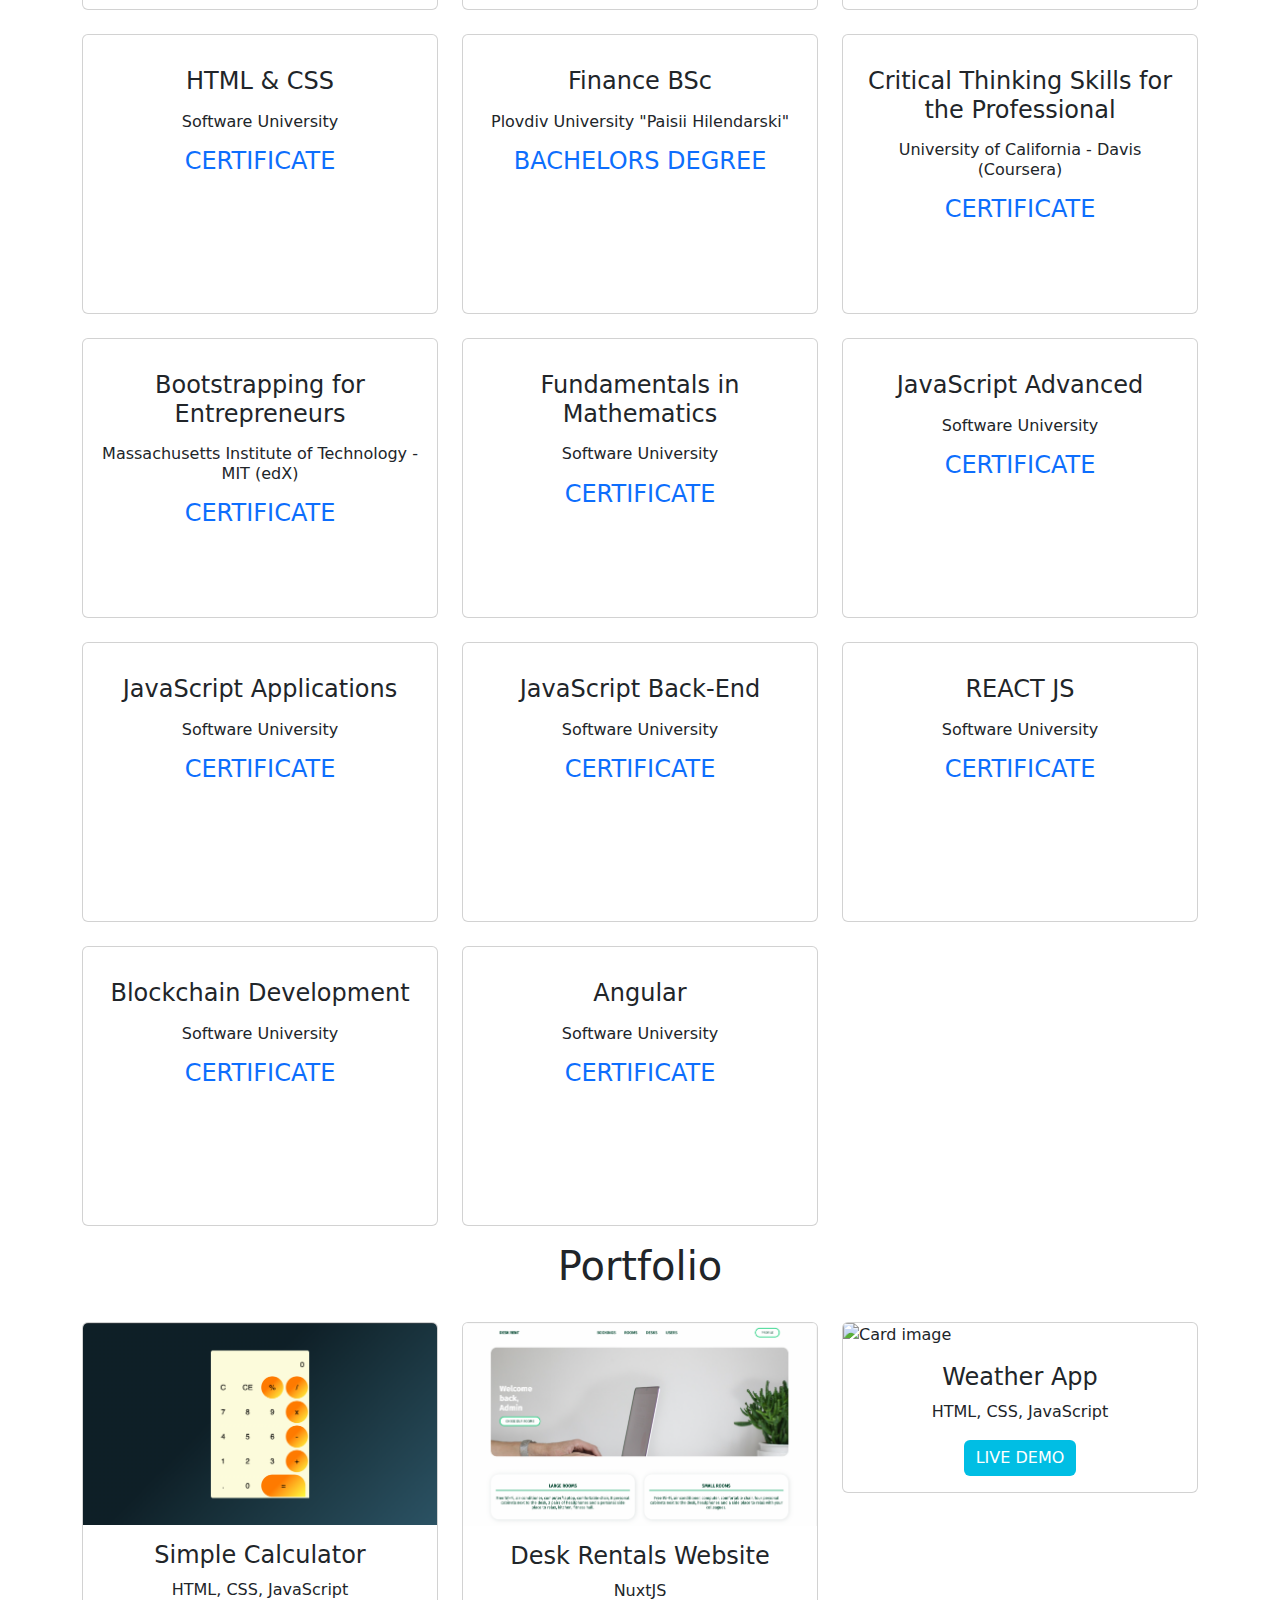
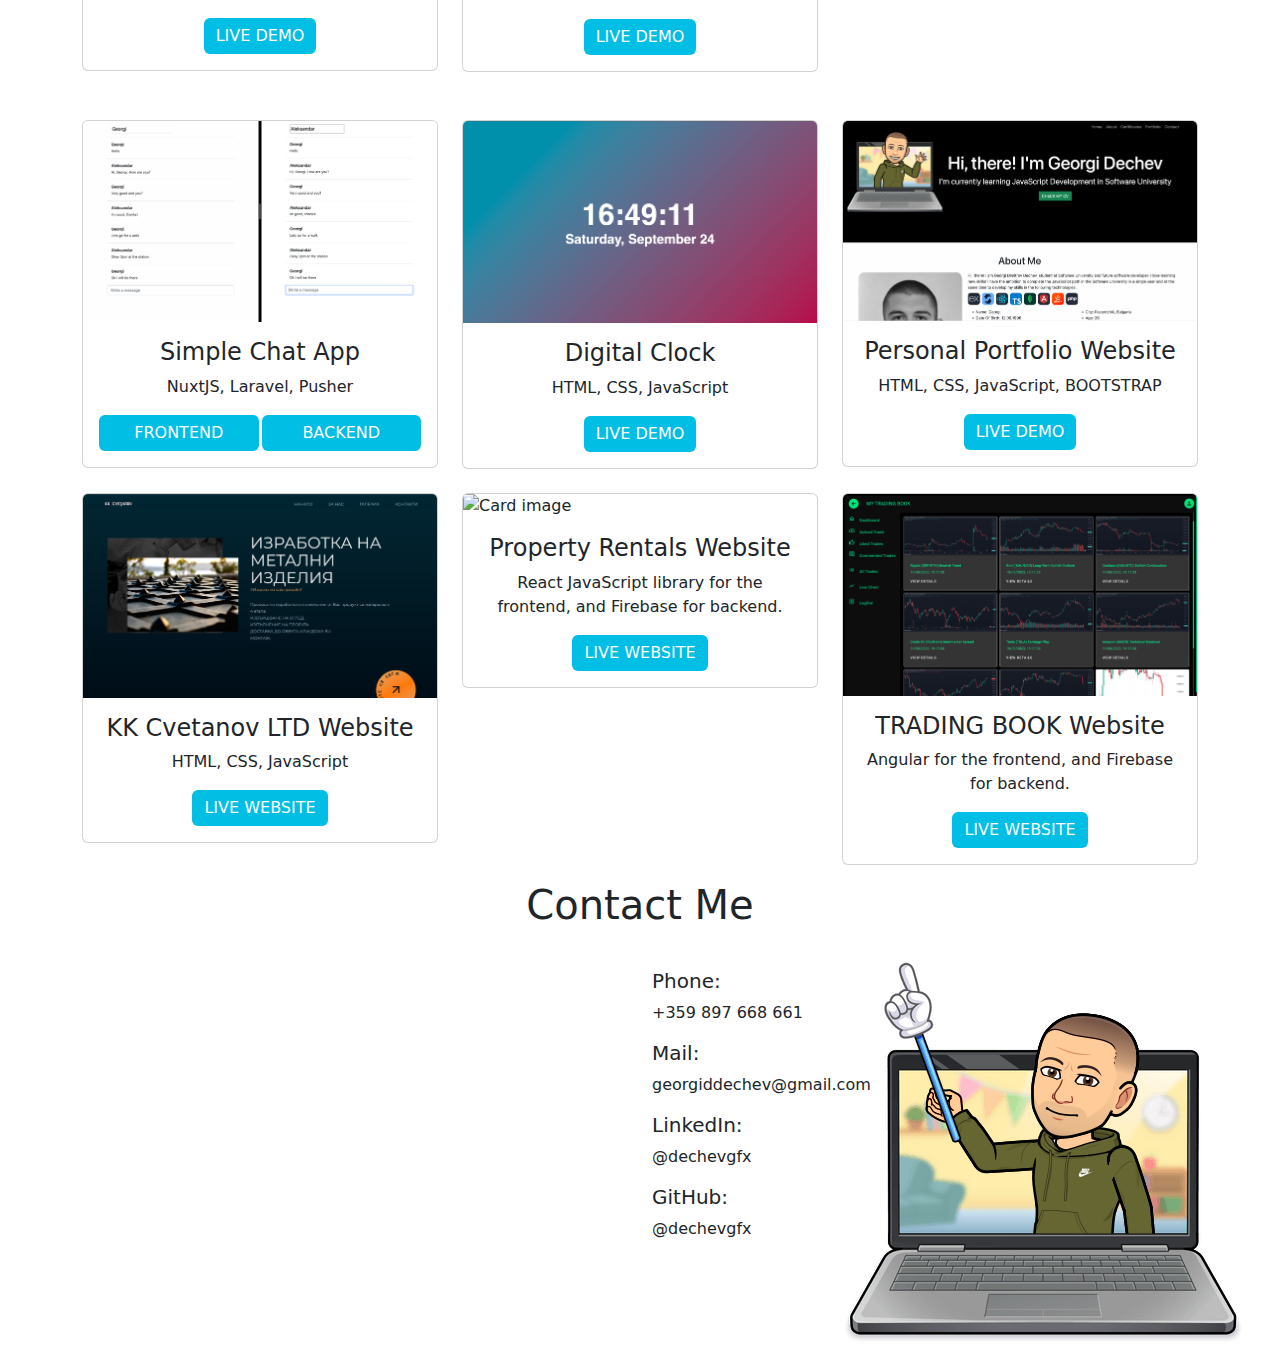
==== commit 04eef551: "update summary" ====
--- a/index.html
+++ b/index.html
@@ -91,9 +91,7 @@
                 </div>
 
                 <div class="col-lg-8">
-                    <p style="margin-bottom:10px">I am Georgi Dimitrov Dechev, 27 years old, student at Software University and future
-                        software developer.
-                        I am at my final course to complete the JavaScript path in the Software University.</p>
+                    <p style="margin-bottom:10px">I am Georgi Dimitrov Dechev, 27 years old. Motivated and passionate JavaScript Developer with a strong foundation in web development technologies. I am ready to tackle exciting challenges in software development.</p>
                     <br>
                     <div class="row mt-3">
                         <div class="col-md-6">
@@ -115,14 +113,11 @@
                     </div>
                     <div class="my-per-line"></div>
                     <div class="row mt-3">
-                        <p style="margin-top:10px"> At the moment I am intensively learning JavaScript I have knowledge
-                            of HTML5 and CSS3 and also basic knowledge of Python and VueJS. I have a bachelor's degree
-                            in finance, but programming grabbed me more because you can start from scratch and create
-                            whatever you want, there are no limits in programming!</p>
+                        <p style="margin-top:10px">Recently completed the JavaScript Development path at Software University, where I acquired proficiency in core web technologies such as JavaScript, Node.js, and HTML for building interactive and responsive web applications. I am also familiar with CSS, Angular, React, and Solidity, enabling me to create modern, user-friendly interfaces. My basic experience with MongoDB, Express.js, and TypeScript equips me to design robust server-side solutions. I have utilized Bootstrap and Firebase for efficient web project development and deployment. Additionally, I'm beginning to explore Vue.js and Laravel for building scalable and maintainable web applications. Eager to contribute my skills to dynamic projects and continue expanding my expertise in the field.</p>
 
                     </div>
                     <div class="text-center">
-                        <img src="https://skills.thijs.gg/icons?i=js,nodejs,html,css,bootstrap,vue,python,laravel,expressjs,solidity,react,typescript,angular">
+                        <img src="https://skills.thijs.gg/icons?i=js,nodejs,html,css,bootstrap,vue,python,mongodb,firebase,expressjs,solidity,react,typescript,angular">
                     </div>
                 </div>
             </div>
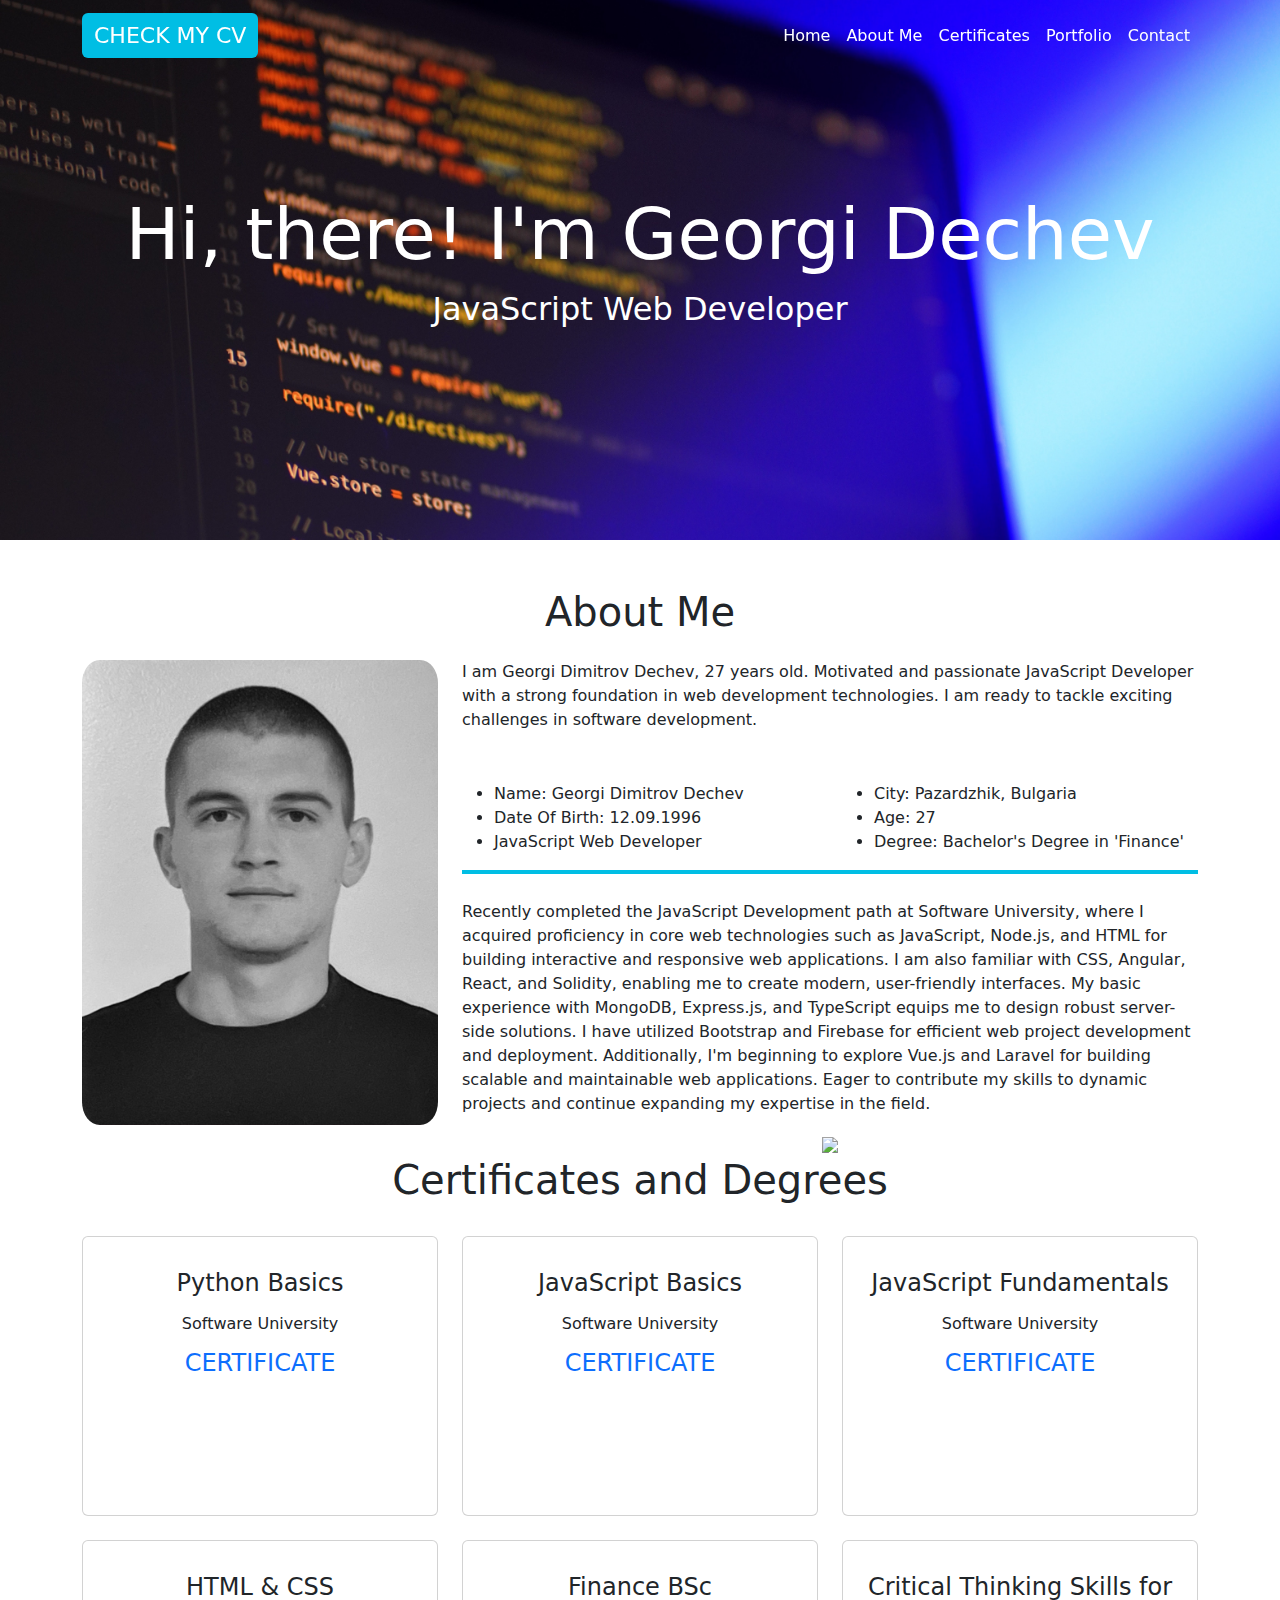
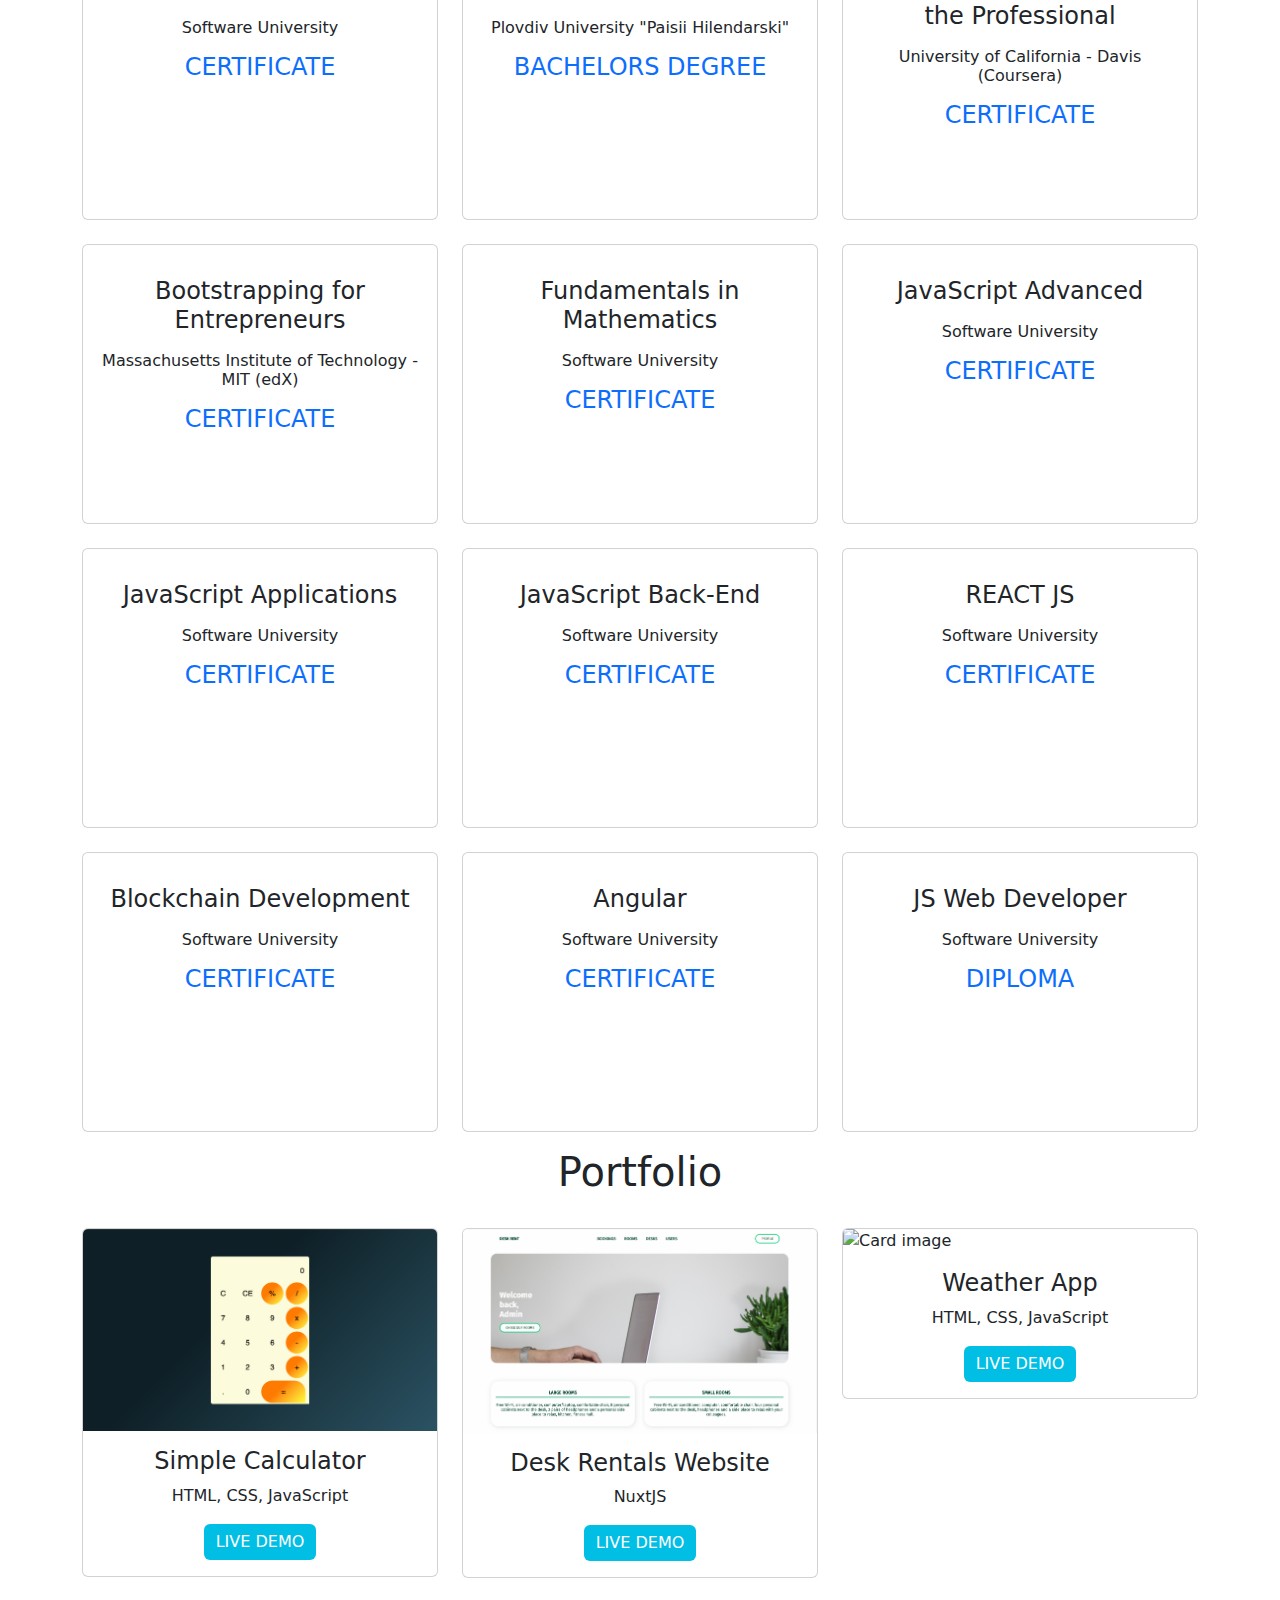
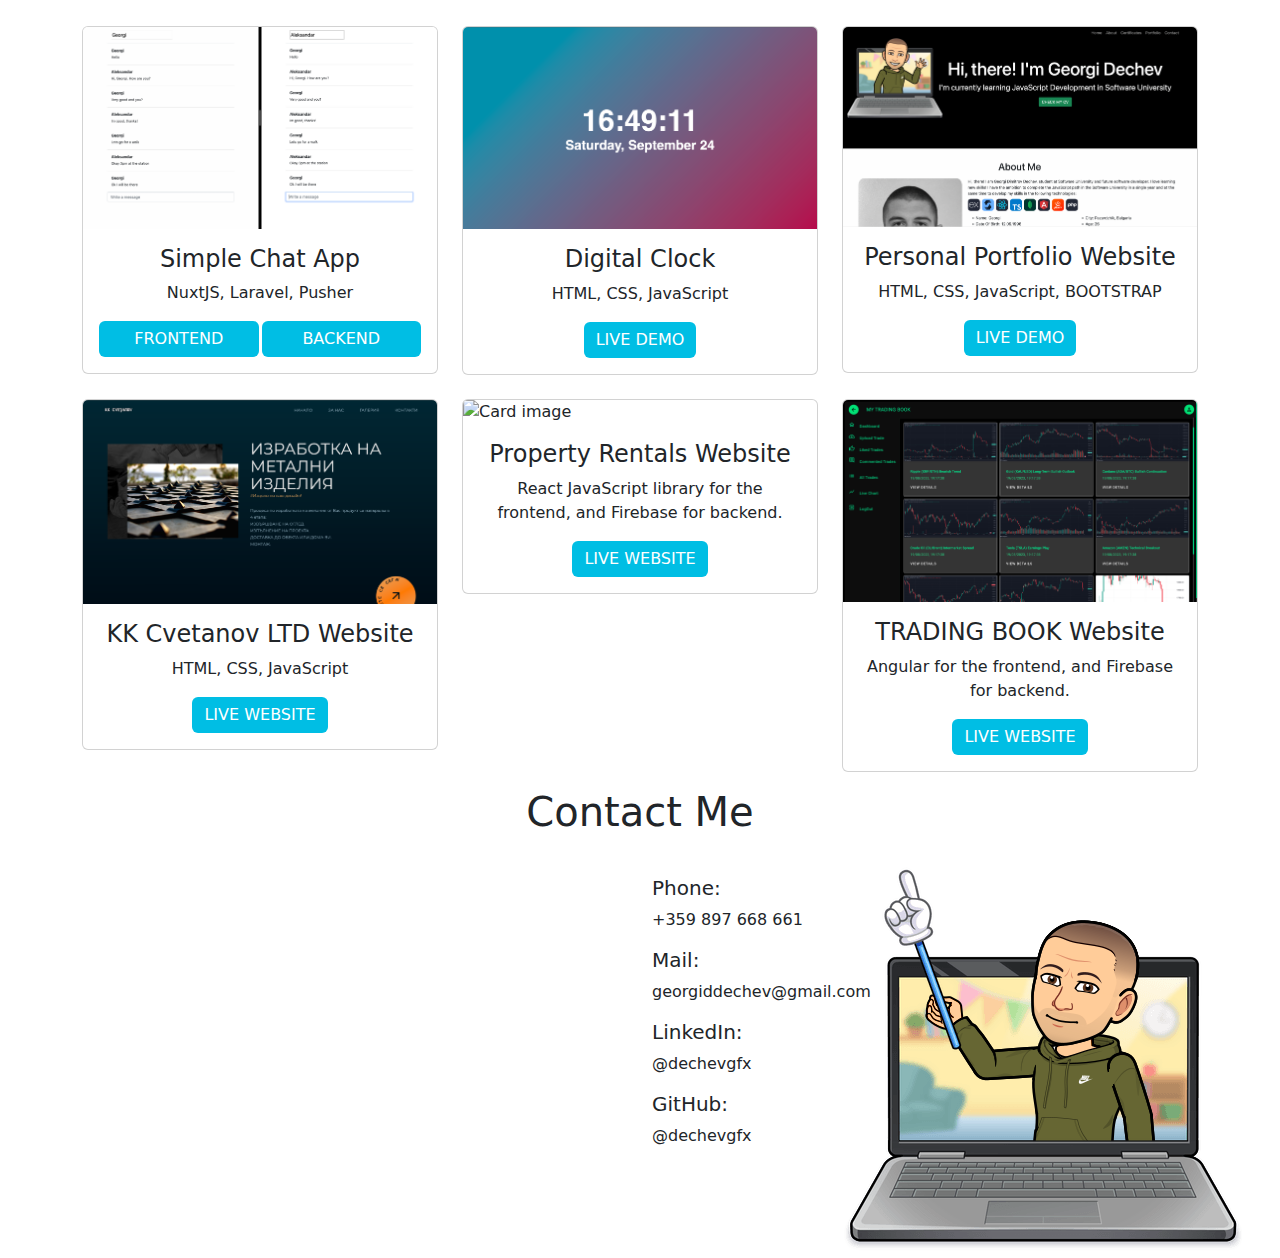
==== commit f5633a71: "JS Web Dev Diploma update" ====
--- a/index.html
+++ b/index.html
@@ -67,7 +67,7 @@
             <div class="row">
                 <div class="col-lg-12 col-md-12 col-sm-12 col-xs-12 hero-text">
                     <h2 class="hero_title">Hi, there! I'm Georgi Dechev</h2>
-                    <p class="hero_desc"> I'm currently studying JavaScript Development in Software University</p>
+                    <p class="hero_desc"> JavaScript Web Developer</p>
                     <!-- <a href="./resume/index.html">
                         <button class="btn btn-success">
                             <div class="unset-white cv-btn"> CV </div>
@@ -98,7 +98,7 @@
                             <ul>
                                 <li>Name: Georgi Dimitrov Dechev</li>
                                 <li>Date Of Birth: 12.09.1996</li>
-                                <li>Occupation: Student</li>
+                                <li>JavaScript Web Developer</li>
 
                             </ul>
                         </div>
@@ -121,12 +121,12 @@
                     </div>
                 </div>
             </div>
-            <div class="container">
+            <!-- <div class="container">
                 <h4 class="text-center">Most used programming languages (GitHub Statistic)</h4>
                 <p style="text-align:center; margin-top:10px"><img width=100%
-                        src="https://github-readme-stats.vercel.app/api/top-langs/?username=dechevgfx&layout=compact&hide_title=true">
+                        src="https://github-readme-stats.vercel.app/api/top-langs/?username=dechevgfx&layout=pie">
                 </p>
-            </div>
+            </div> -->
     </section>
 
 
@@ -315,6 +315,18 @@
                             <h4 class="card-title mt-3">Angular</h4>
                             <h6 class="card-title mt-3">Software University</h6>
                             <h4 class="card-title mt-3"><a class="unset" href="https://softuni.bg/certificates/details/184922/aee117bf">CERTIFICATE</a></h4>
+
+                        </div>
+                    </div>
+                </div>
+                <div class="col-lg-4 mt-4">
+                    <div class="card certificateText">
+                        <div class="card-body">
+                            <i class="far certificateIcon fa-check-circle"></i>
+
+                            <h4 class="card-title mt-3">JS Web Developer</h4>
+                            <h6 class="card-title mt-3">Software University</h6>
+                            <h4 class="card-title mt-3"><a class="unset" href="https://softuni.bg/Certificates/Details/185261/b62b234d">DIPLOMA</a></h4>
 
                         </div>
                     </div>
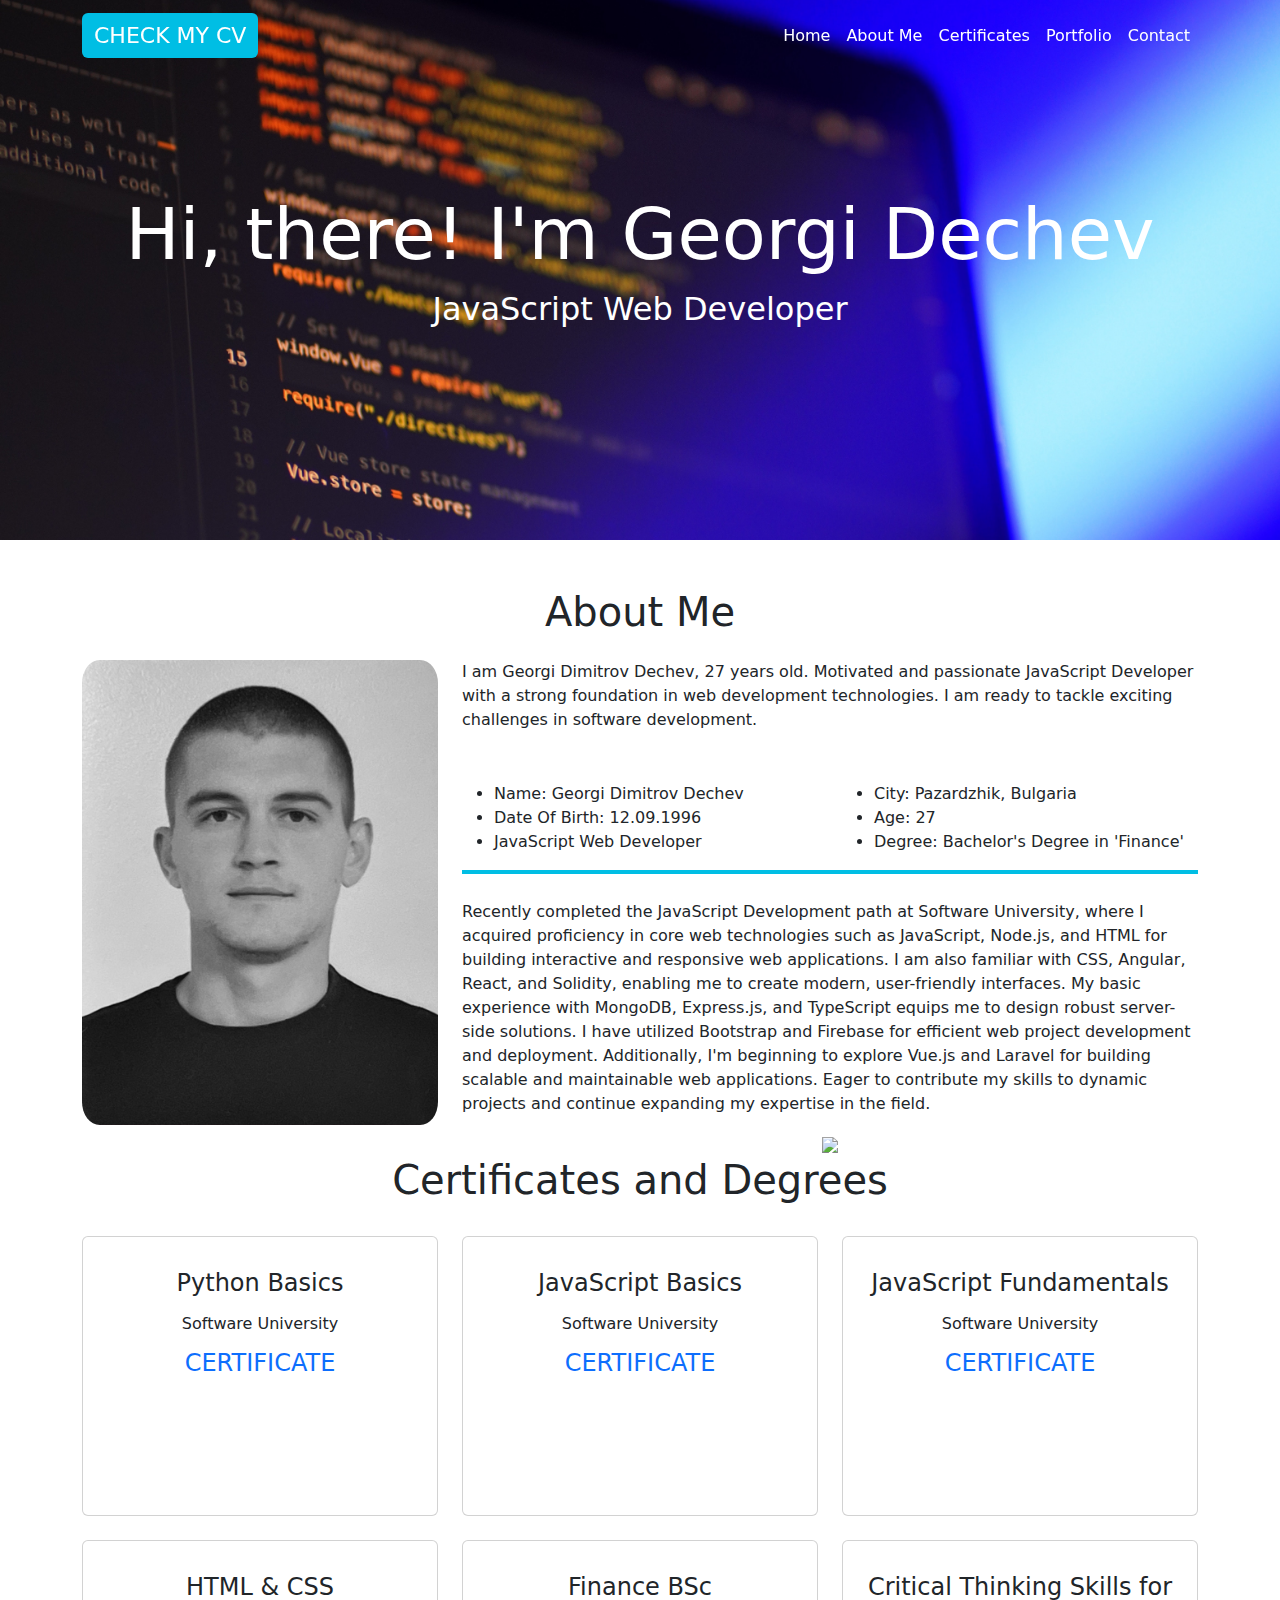
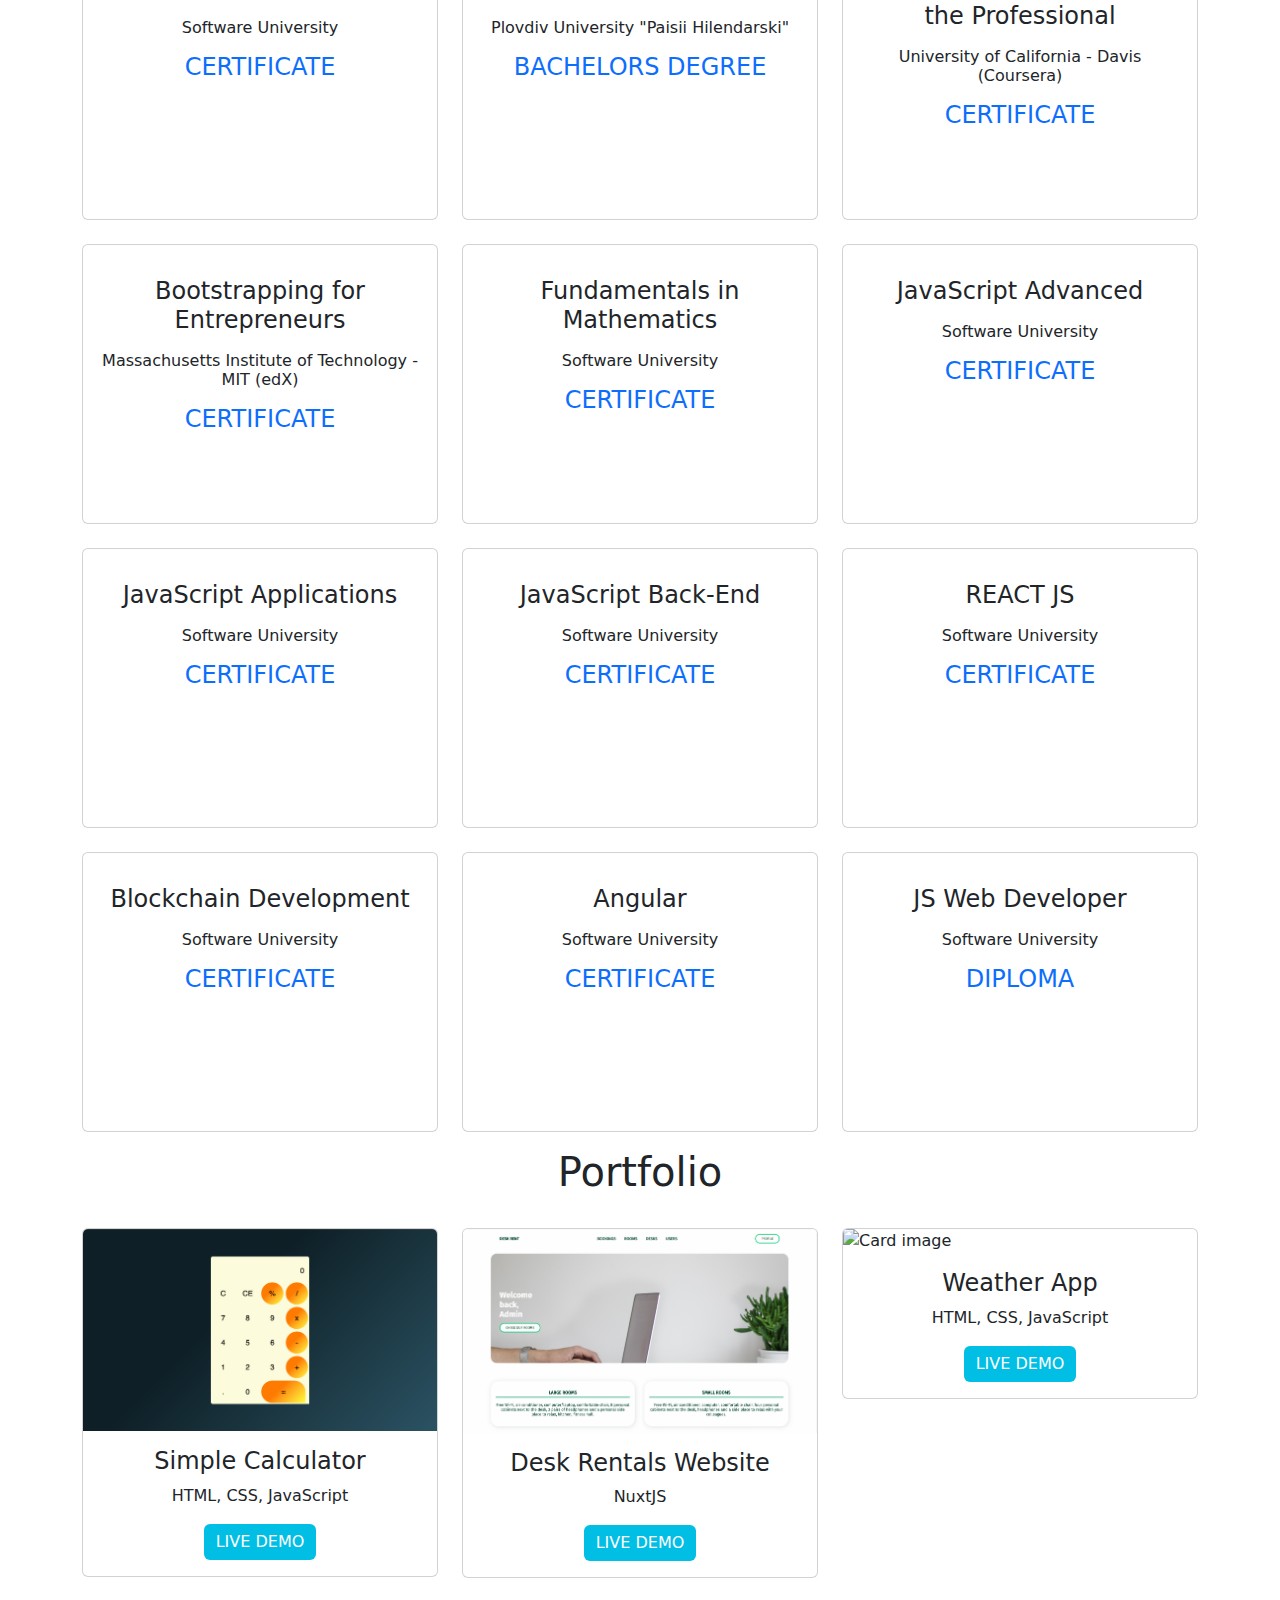
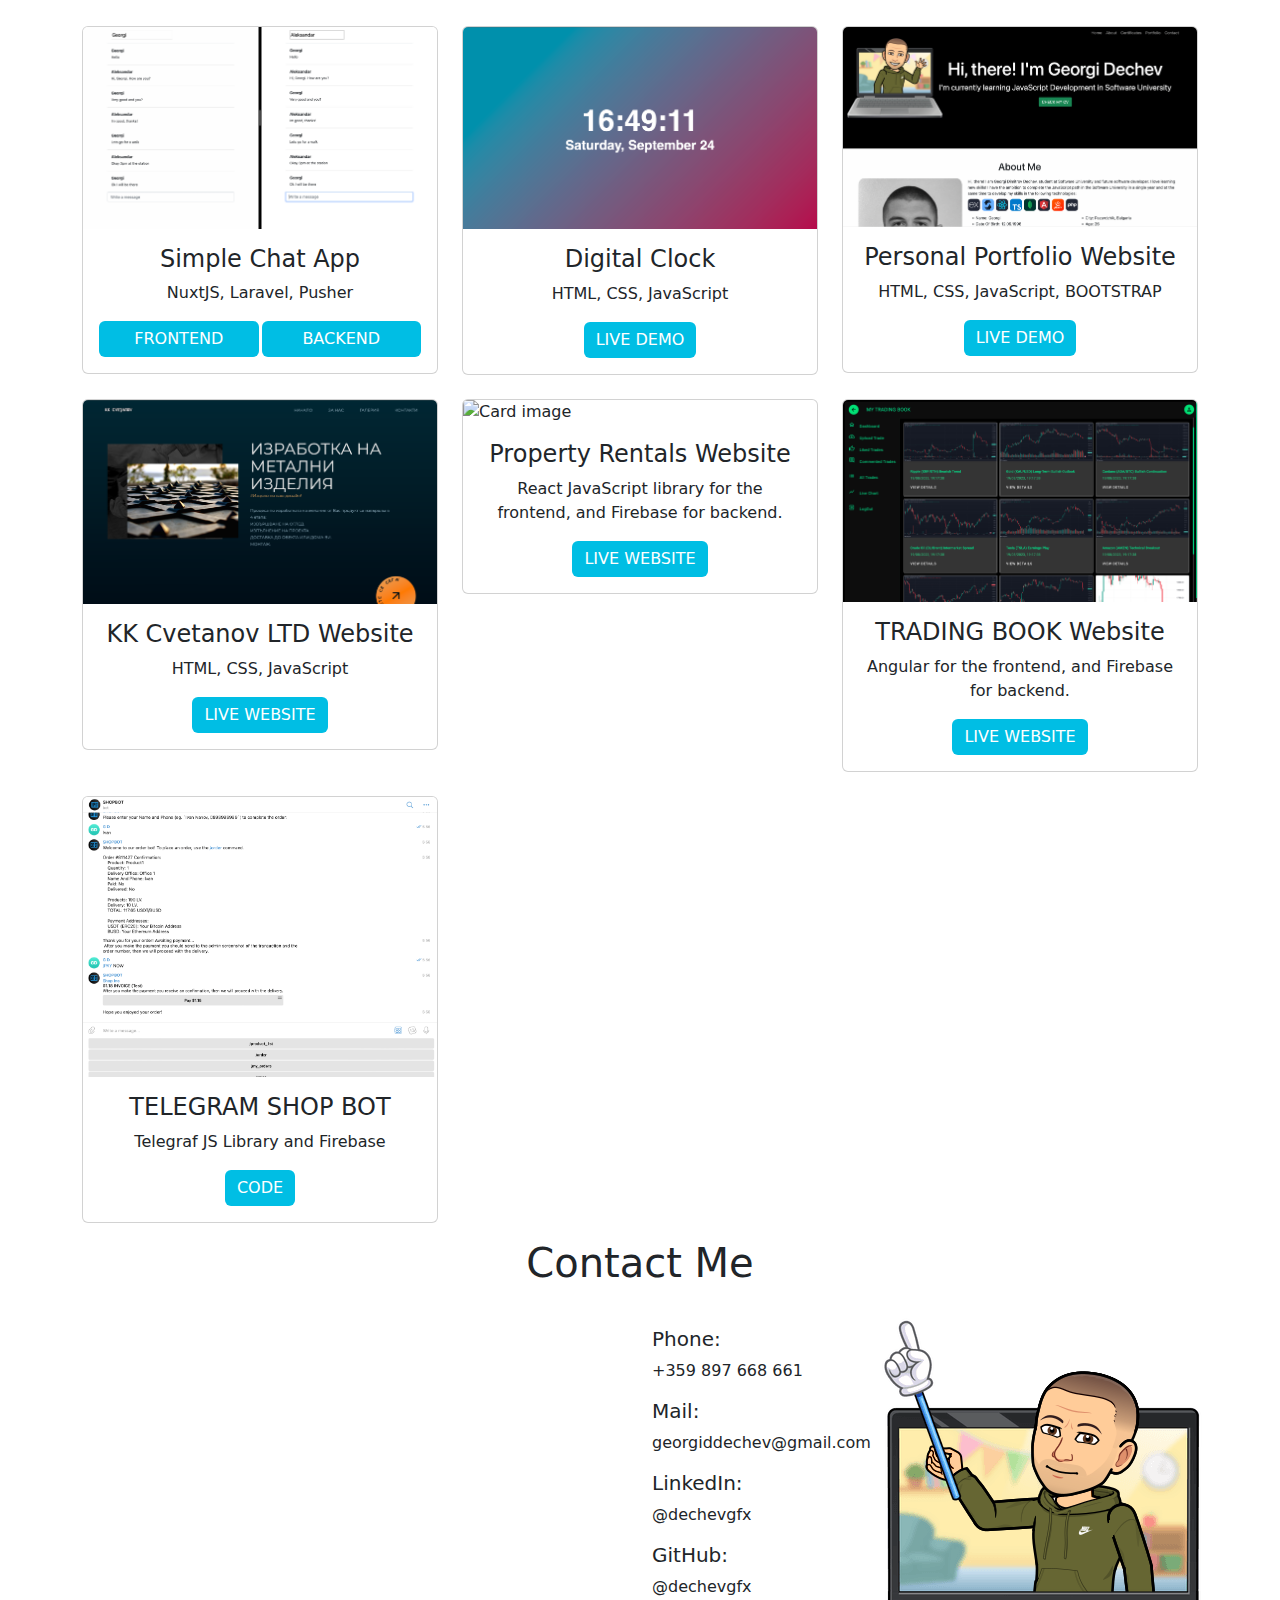
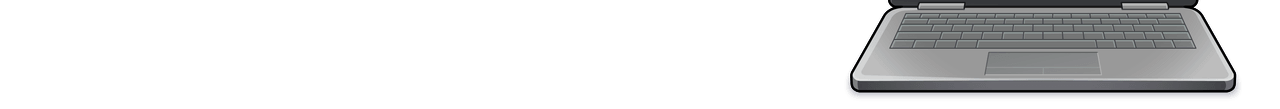
==== commit 1a416730: "update" ====
--- a/index.html
+++ b/index.html
@@ -470,6 +470,20 @@
                         </div>
                     </div>
                 </div>
+                <div class="col-lg-4 mt-4">
+                    <div class="card portfolioContent">
+                        <img class="card-img-top" src="images/telegram.png" alt="Card image"
+                            style="width:100%">
+                        <div class="card-body">
+                            <h4 class="card-title text-center">TELEGRAM SHOP BOT</h4>
+                            <p class="card-text text-center">Telegraf JS Library and Firebase</p>
+                            <div class="text-center">
+                                <a href="https://github.com/dechevgfx/telegram-bot-shop"
+                                    class="btn btn-success">CODE</a>
+                            </div>
+                        </div>
+                    </div>
+                </div>
             </div>
     </section>
 
